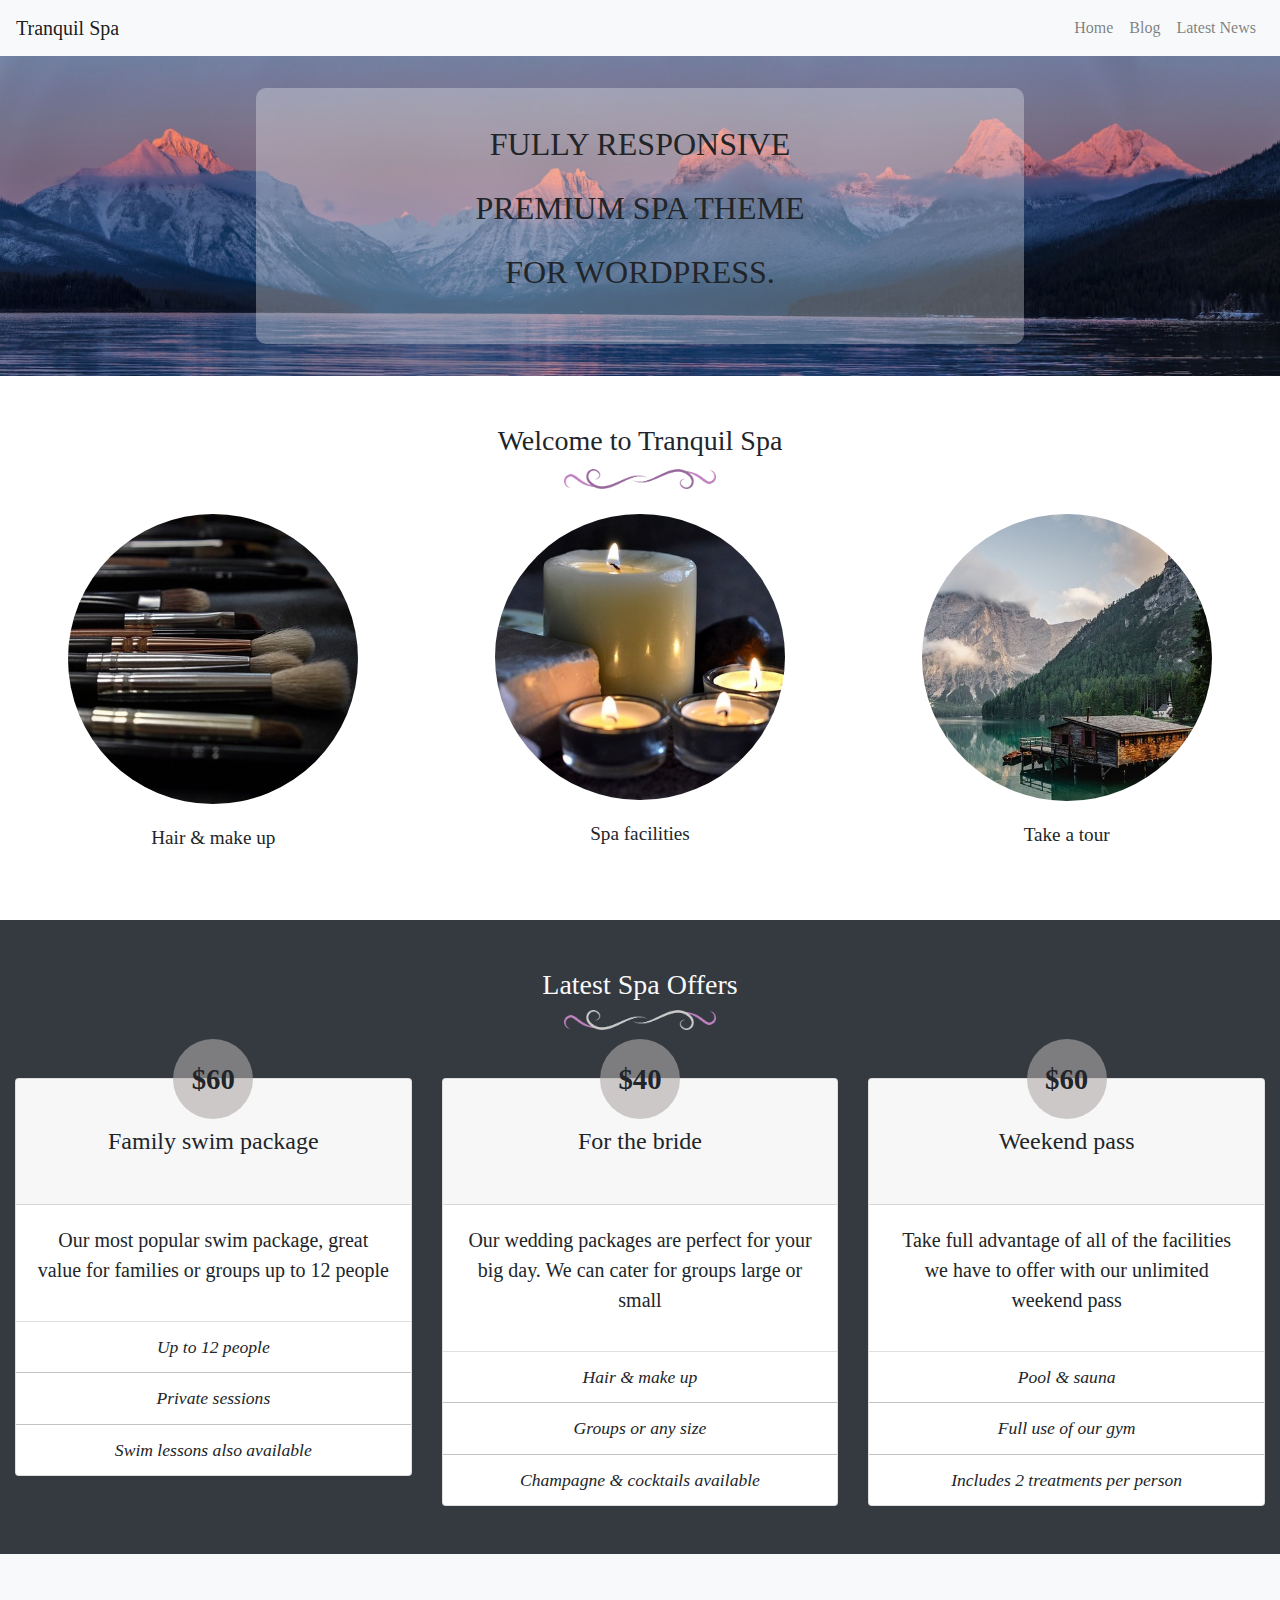
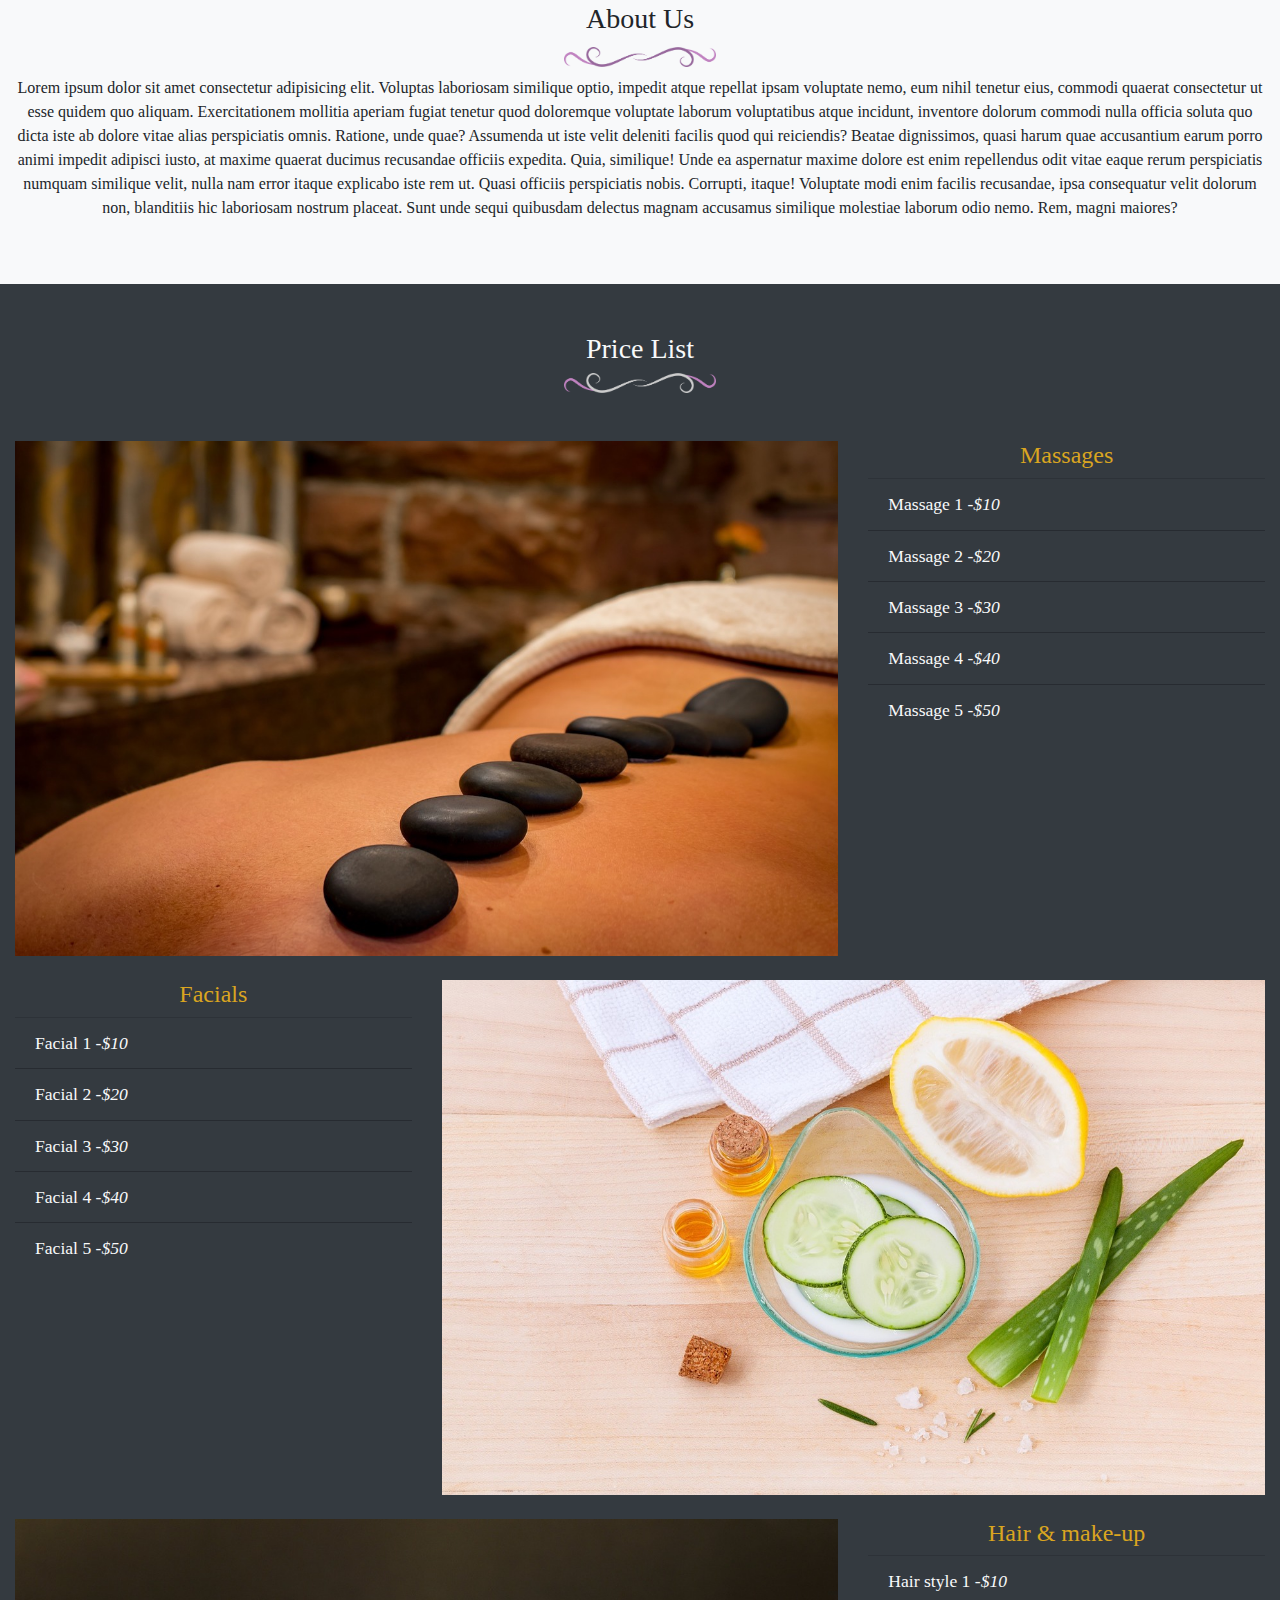
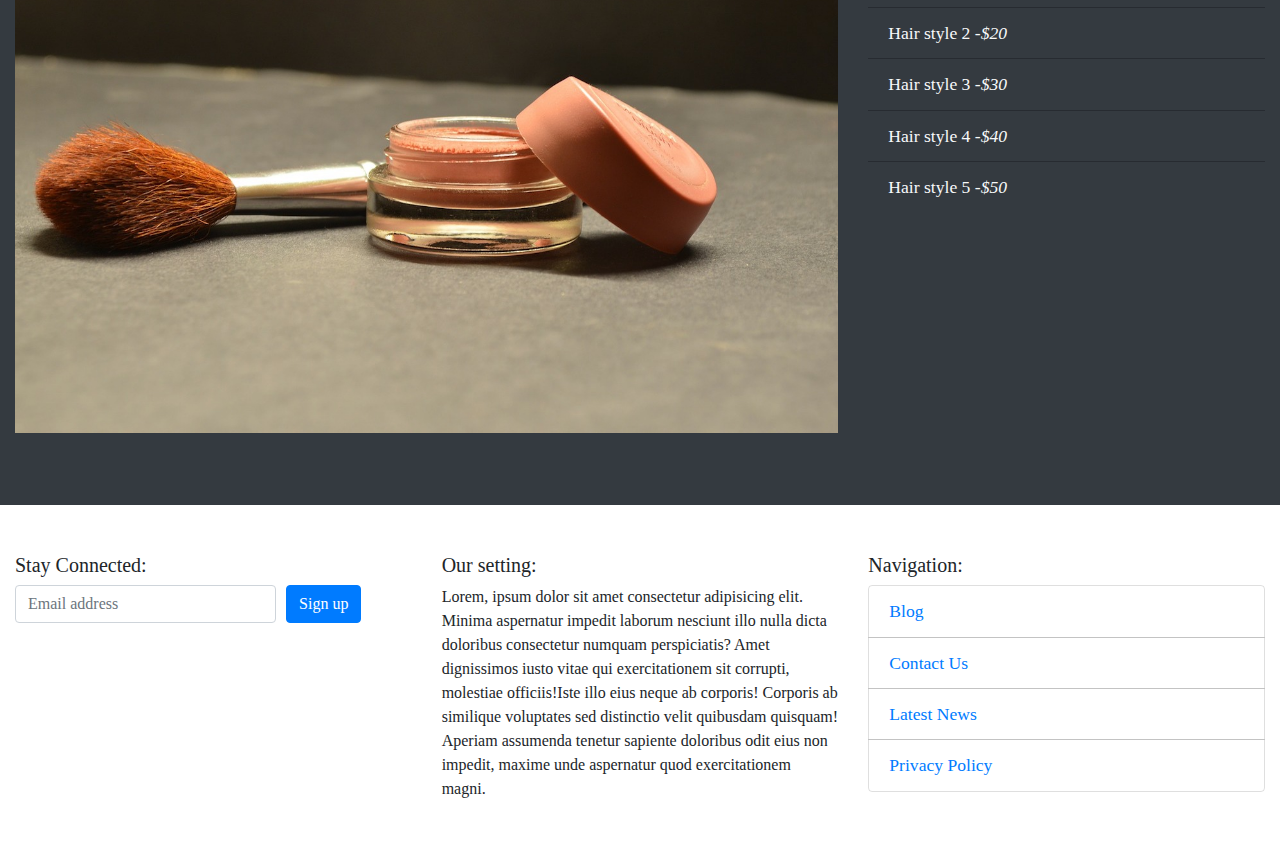
==== index.html @ 1fed59c1 "footer section and styling" ====
<!doctype html>
<html lang="en">
  <head>
    <!-- Required meta tags -->
    <meta charset="utf-8">
    <meta name="viewport" content="width=device-width, initial-scale=1, shrink-to-fit=no">
    <!-- Bootstrap CSS -->
    <link rel="stylesheet" href="https://maxcdn.bootstrapcdn.com/bootstrap/4.0.0/css/bootstrap.min.css" integrity="sha384-Gn5384xqQ1aoWXA+058RXPxPg6fy4IWvTNh0E263XmFcJlSAwiGgFAW/dAiS6JXm" crossorigin="anonymous">
    <!-- Fontawesome -->
    <link rel="stylesheet" href="https://use.fontawesome.com/releases/v5.2.0/css/all.css" integrity="sha384-hWVjflwFxL6sNzntih27bfxkr27PmbbK/iSvJ+a4+0owXq79v+lsFkW54bOGbiDQ" crossorigin="anonymous">
    <!-- Custom CSS -->
    <link href="css/custom.css" rel="stylesheet">
    <title>Tranquil Spa V2</title>
  </head>
  <body>
    <!-- ========== HEADER ========== -->
    <header>
      <nav class="navbar navbar-expand-lg navbar-light bg-light">
        <a class="navbar-brand" href="#">Tranquil Spa</a>
        <button class="navbar-toggler" type="button" data-toggle="collapse" data-target="#navbarNav" aria-controls="navbarNav" aria-expanded="false" aria-label="Toggle navigation">
          <span class="navbar-toggler-icon"></span>
        </button>
        <div class="collapse navbar-collapse justify-content-end" id="navbarNav">
          <ul class="navbar-nav">
            <li class="nav-item">
              <a class="nav-link" href="#">Home</a>
            </li>
            <li class="nav-item">
              <a class="nav-link" href="#">Blog</a>
            </li>
            <li class="nav-item">
              <a class="nav-link" href="#">Latest News</a>
            </li>
          </ul>
        </div>
      </nav>

      <!-- ========== FEATURE SECTION ========== -->
      <section class="container-fluid">
          <div class="row position-relative d-flex justify-content-center align-items-center text-center">
              <img src="images/lake.jpg" alt="lake background" class="header_img">
              <div class="position-absolute feature-bg">
                  <p class="feature-text">FULLY RESPONSIVE<br> PREMIUM SPA THEME<br> FOR WORDPRESS.</p>
              </div>
          </div>
      </section>
    </header>

     <!-- ========== WELCOME ========== -->
      <div class="container-fluid text-center py-5">
          <div class="row">
              <div class="col-md-6 offset-md-3">
                  <h3>Welcome to Tranquil Spa</h3>
                  <img src="images/divider-purple.png" alt="divider" class="w-25">
              </div><!-- /.col -->
          </div><!-- /.row -->

          <div class="row mt-4 d-flex justify-content-around">  
              <div class="col-sm-3">
                <img class="card-img-top rounded-circle" src="images/makeup.jpg" alt="Card image cap">
                <div class="card-body">
                  <p class="card-text">Hair &amp; make up</p>
                </div>
              </div>

              <div class="col-sm-3">
                <img class="card-img-top rounded-circle" src="images/candles.jpg" alt="Card image cap">
                <div class="card-body">
                  <p class="card-text">Spa facilities</p>
                </div>
              </div>

              <div class="col-sm-3">
                <img class="card-img-top rounded-circle" src="images/retreat.jpg" alt="Card image cap">
                <div class="card-body">
                  <p class="card-text">Take a tour</p>
                </div>
              </div> 
          </div><!-- /.row -->
      </div><!-- /.container -->

     <!-- ========== LATEST OFFERS ========== -->
      <div class="container-fluid text-center bg-dark py-5">
          <div class="row">
              <div class="col-md-6 offset-md-3">
                  <h3 class="text-light">Latest Spa Offers</h3>
                  <img src="images/divider-silver.png" alt="divider" class="pb-4 w-25">
              </div><!-- /.col -->
          </div><!-- /.row -->

          <div class="row mt-4">      
            <div class="col-sm-4">
                <div class="card">
                    <h4 class="card-header py-5">
                      Family swim package <span class="font-weight-bold">$60</span>
                    </h4>
                    <div class="card-body">
                      <blockquote class="blockquote mb-0">
                        <p>Our most popular swim package, great value for families or groups up to 12 people</p>
                      </blockquote>
                    </div>
                    <ul class="list-group list-group-flush">
                      <li class="list-group-item font-italic">Up to 12 people</li>
                      <li class="list-group-item font-italic">Private sessions</li>
                      <li class="list-group-item font-italic">Swim lessons also available</li>
                    </ul>
                </div>
            </div>
            <div class="col-sm-4">
                <div class="card">
                    <h4 class="card-header py-5">
                      For the bride <span class="font-weight-bold">$40</span>
                    </h4>
                    <div class="card-body">
                      <blockquote class="blockquote mb-0">
                        <p>Our wedding packages are perfect for your big day. We can cater for groups large or small</p>
                      </blockquote>
                    </div>
                    <ul class="list-group list-group-flush">
                      <li class="list-group-item font-italic">Hair &amp; make up</li>
                      <li class="list-group-item font-italic">Groups or any size</li>
                      <li class="list-group-item font-italic">Champagne &amp; cocktails available </li>
                    </ul>
                </div>
            </div>
            <div class="col-sm-4">
                <div class="card">
                    <h4 class="card-header py-5">
                      Weekend pass <span class="font-weight-bold">$60</span>
                    </h4>
                    <div class="card-body">
                      <blockquote class="blockquote mb-0">
                        <p>Take full advantage of all of the facilities we have to offer with our unlimited weekend pass</p>
                      </blockquote>
                    </div>
                    <ul class="list-group list-group-flush">
                      <li class="list-group-item font-italic">Pool  &amp; sauna</li>
                      <li class="list-group-item font-italic">Full use of our gym</li>
                      <li class="list-group-item font-italic">Includes 2 treatments per person</li>
                    </ul>
                </div>
            </div>
                  
          </div><!-- /.row -->
      </div><!-- /.container -->

      <!-- ========== ABOUT US SECTION ========== -->
      <div class="container-fluid py-5 text-center bg-light">
          <div class="row">
              <div class="col-md-6 offset-md-3">
                  <h3>About Us</h3>
                  <img src="images/divider-purple.png" alt="divider" class="w-25">
              </div><!-- /.col -->
          </div><!-- /.row -->
          <div class="row mt-2">
            <div class="col">
              <p class="text-center">Lorem ipsum dolor sit amet consectetur adipisicing elit. Voluptas laboriosam similique optio, impedit atque repellat ipsam voluptate nemo, eum nihil tenetur eius, commodi quaerat consectetur ut esse quidem quo aliquam.
              Exercitationem mollitia aperiam fugiat tenetur quod doloremque voluptate laborum voluptatibus atque incidunt, inventore dolorum commodi nulla officia soluta quo dicta iste ab dolore vitae alias perspiciatis omnis. Ratione, unde quae?
              Assumenda ut iste velit deleniti facilis quod qui reiciendis? Beatae dignissimos, quasi harum quae accusantium earum porro animi impedit adipisci iusto, at maxime quaerat ducimus recusandae officiis expedita. Quia, similique!
              Unde ea aspernatur maxime dolore est enim repellendus odit vitae eaque rerum perspiciatis numquam similique velit, nulla nam error itaque explicabo iste rem ut. Quasi officiis perspiciatis nobis. Corrupti, itaque!
              Voluptate modi enim facilis recusandae, ipsa consequatur velit dolorum non, blanditiis hic laboriosam nostrum placeat. Sunt unde sequi quibusdam delectus magnam accusamus similique molestiae laborum odio nemo. Rem, magni maiores?</p>
            </div>
          </div>
      </div>

      <!-- ========== PRICE LIST SECTION ========== -->
      <div class="container-fluid py-5 bg-dark">
          <div class="row">
              <div class="col-md-6 offset-md-3 text-center">
                  <h3 class="text-light">Price List</h3>
                  <img src="images/divider-silver.png" alt="divider" class="pb-4 w-25">
              </div><!-- /.col -->
          </div><!-- /.row -->
          <div class="row my-4">
            <div class="col-sm-8">
              <img src="images/massage.jpg" alt="">
            </div>
            <div class="col-sm-4">
              <h4 class="title text-center">Massages</h4> 
              <ul class="list-group list-group-flush text-light">
                  <li class="list-group-item">Massage 1 <em>-$10</em></li>
                  <li class="list-group-item">Massage 2 <em>-$20</em></li>
                  <li class="list-group-item">Massage 3 <em>-$30</em></li>
                  <li class="list-group-item">Massage 4 <em>-$40</em></li>
                  <li class="list-group-item">Massage 5 <em>-$50</em></li>
                </ul>
            </div>
          </div>
          <div class="row my-4">
            <div class="col-sm-4">
                <h4 class="title text-center">Facials</h4> 
                <ul class="list-group list-group-flush text-light">
                  <li class="list-group-item">Facial 1 <em>-$10</em></li>
                  <li class="list-group-item">Facial 2 <em>-$20</em></li>
                  <li class="list-group-item">Facial 3 <em>-$30</em></li>
                  <li class="list-group-item">Facial 4 <em>-$40</em></li>
                  <li class="list-group-item">Facial 5 <em>-$50</em></li>
                </ul>
            </div>
            <div class="col-sm-8">
              <img src="images/facial.jpg" alt="">
            </div>
          </div>
          <div class="row my-4">
            <div class="col-sm-8">
              <img src="images/cosmetics.jpg" alt="">
            </div>
            <div class="col-sm-4">
                <h4 class="title text-center">Hair &amp; make-up</h4>
                <ul class="list-group list-group-flush text-light">
                  <li class="list-group-item">Hair style 1 <em>-$10</em></li>
                  <li class="list-group-item">Hair style 2 <em>-$20</em></li>
                  <li class="list-group-item">Hair style 3 <em>-$30</em></li>
                  <li class="list-group-item">Hair style 4 <em>-$40</em></li>
                  <li class="list-group-item">Hair style 5 <em>-$50</em></li>
                </ul>
            </div>
          </div>
      </div>

      <!-- ========== FOOTER SECTION ========== -->
      <div class="container-fluid py-5">
        <div class="row"> 
          <div class="col-sm-4">
            <h5>Stay Connected:</h5>
            <form>
              <div class="form-row form-group">
                <div class="col-md-8">
                  <input type="email" class="form-control" placeholder="Email address">
                </div>
                <div class="col-md-4">
                    <button type="submit" class="btn btn-primary">Sign up <i class="fas fa-angle-double-right"></i></button>
                </div>
              </div>
            </form>
            <i class="fab fa-facebook-square fa-2x"></i>
            <i class="fab fa-twitter-square fa-2x"></i>
            <i class="fab fa-instagram fa-2x"></i>
            <i class="fab fa-pinterest-square fa-2x"></i>
          </div>
          <div class="col-sm-4">
              <h5>Our setting:</h5>
              <p>Lorem, ipsum dolor sit amet consectetur adipisicing elit. Minima aspernatur impedit laborum nesciunt illo nulla dicta doloribus consectetur numquam perspiciatis? Amet dignissimos iusto vitae qui exercitationem sit corrupti, molestiae officiis!Iste illo eius neque ab corporis! Corporis ab similique voluptates sed distinctio velit quibusdam quisquam! Aperiam assumenda tenetur sapiente doloribus odit eius non impedit, maxime unde aspernatur quod exercitationem magni.</p>
          </div>
          <div class="col-sm-4">
            <h5>Navigation:</h5>
            <ul class="list-group">
              <li class="list-group-item"><a href="">Blog</a></li>
              <li class="list-group-item"><a href="">Contact Us</a></li>
              <li class="list-group-item"><a href="">Latest News</a></li>
              <li class="list-group-item"><a href="">Privacy Policy</a></li>
            </ul>
          </div>
        </div>
      </div>



    <!-- Optional JavaScript -->
    <!-- jQuery first, then Popper.js, then Bootstrap JS -->
    <script src="https://code.jquery.com/jquery-3.2.1.slim.min.js" integrity="sha384-KJ3o2DKtIkvYIK3UENzmM7KCkRr/rE9/Qpg6aAZGJwFDMVNA/GpGFF93hXpG5KkN" crossorigin="anonymous"></script>
    <script src="https://cdnjs.cloudflare.com/ajax/libs/popper.js/1.12.9/umd/popper.min.js" integrity="sha384-ApNbgh9B+Y1QKtv3Rn7W3mgPxhU9K/ScQsAP7hUibX39j7fakFPskvXusvfa0b4Q" crossorigin="anonymous"></script>
    <script src="https://maxcdn.bootstrapcdn.com/bootstrap/4.0.0/js/bootstrap.min.js" integrity="sha384-JZR6Spejh4U02d8jOt6vLEHfe/JQGiRRSQQxSfFWpi1MquVdAyjUar5+76PVCmYl" crossorigin="anonymous"></script>
  </body>
</html>
---- css/custom.css ----
body {
  font-family: 'Merriweather', serif;
}

img {
  max-width: 100%;
}

.feature-bg {
  /* if we use opacity property, it will fade all the elements inside, i.e. text */
  background: rgba(255, 255, 255, 0.3);
  width: 100vw;
  border-radius: 10px;
}

.feature-text {
  font-size: 2rem;
  line-height: 4rem;
  padding: 1.5rem;
}

.header_img {
  min-height: 25vh;
}

.card {
  margin-bottom: 20px; 
}

/* Welcome section */
.card-text {
  font-size: 1.2rem;
}

.title {
  color: goldenrod;
}

/* Price list section */
.list-group-item {
  background: none;
  font-size: 1.1em;  
}

/* this media query is for small screen so we dont have to reset any changes in a larger media query */
@media screen and (max-width: 768px) {
  .title {
    margin-top: 1em;
  }
  /* footer submit form button */
  button {
    margin-top: 1em; 
  }
}

@media screen and (min-width: 768px) {
  .feature-bg {
    width: 60vw;
  }

  span {
    position: absolute; 
    background:rgba(175, 169, 169, 0.6);
    height: 80px;
    width: 80px;
    line-height: 80px;
    border-radius: 100%;
    left: -40px;
    margin-left: 50%;
    top: -40px;
    font-size: 1.8rem;
  }

  .card {
    margin-bottom: 0; 
  }
}
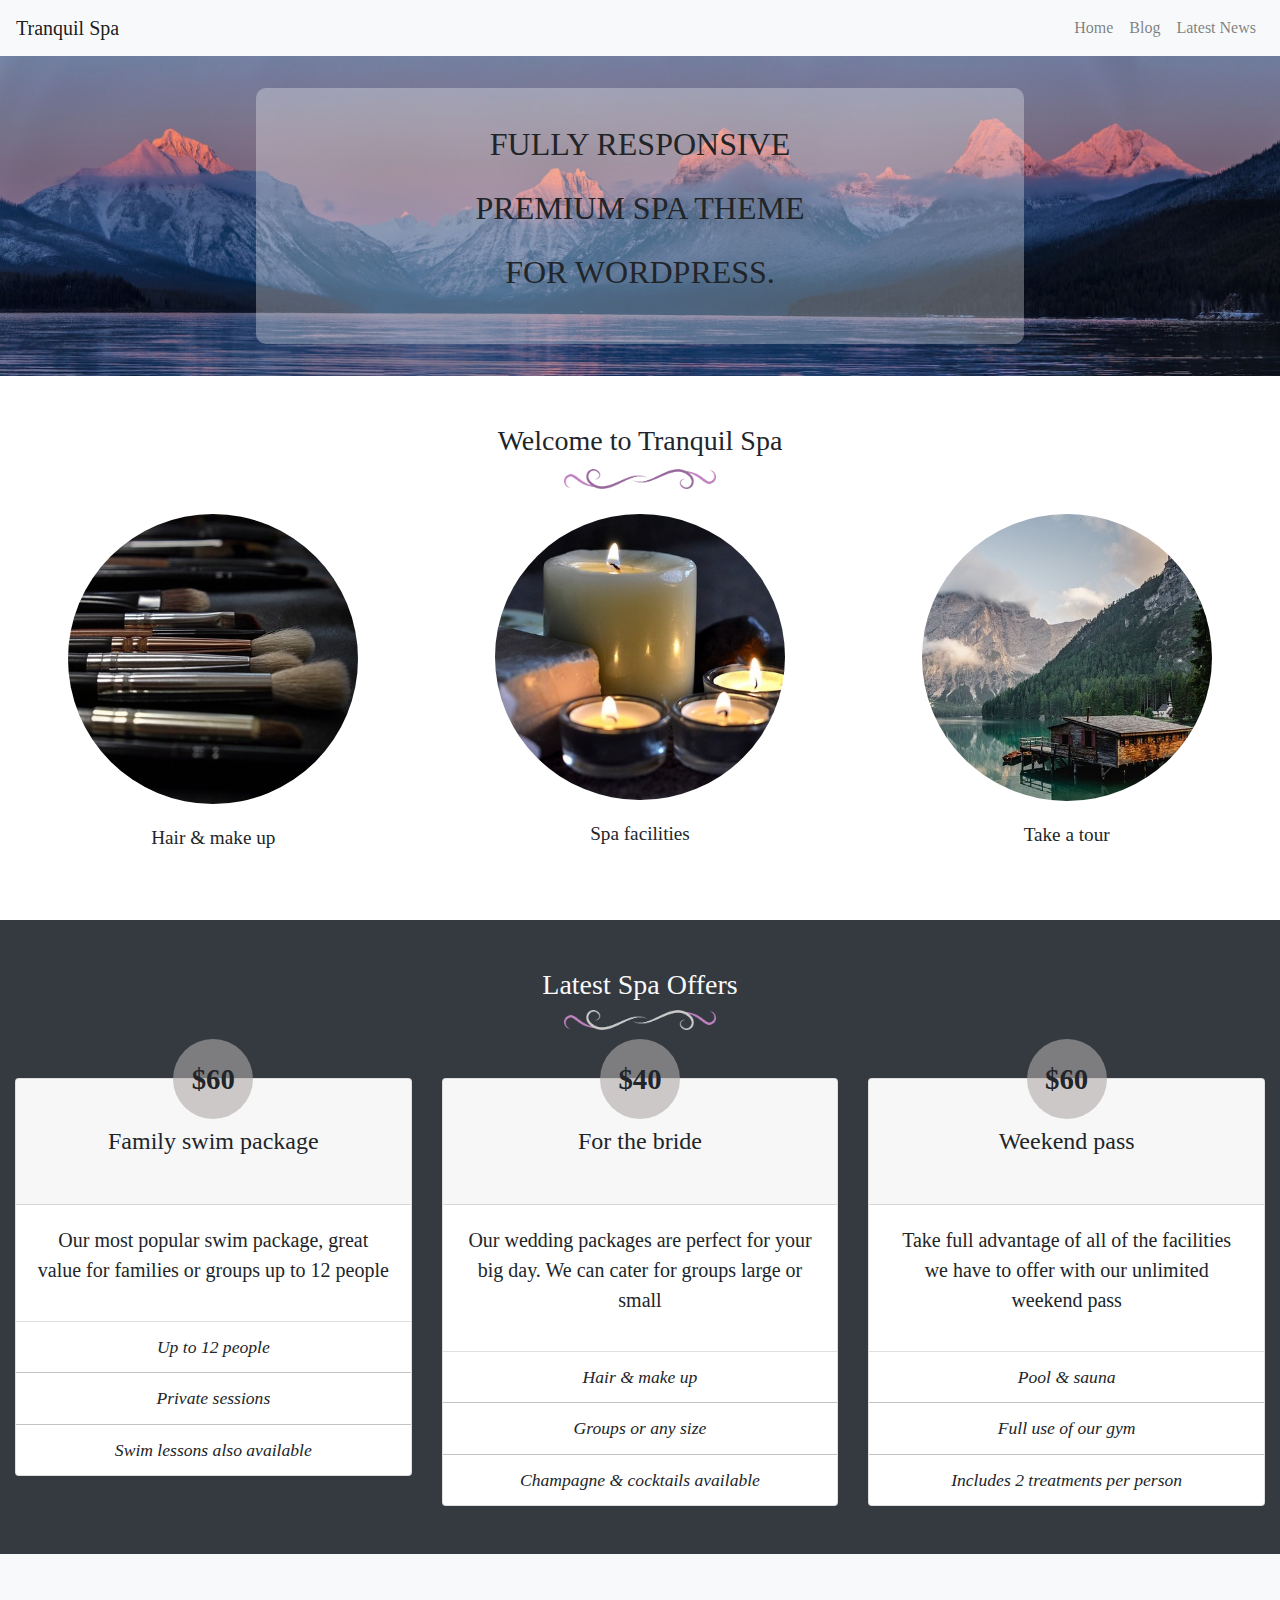
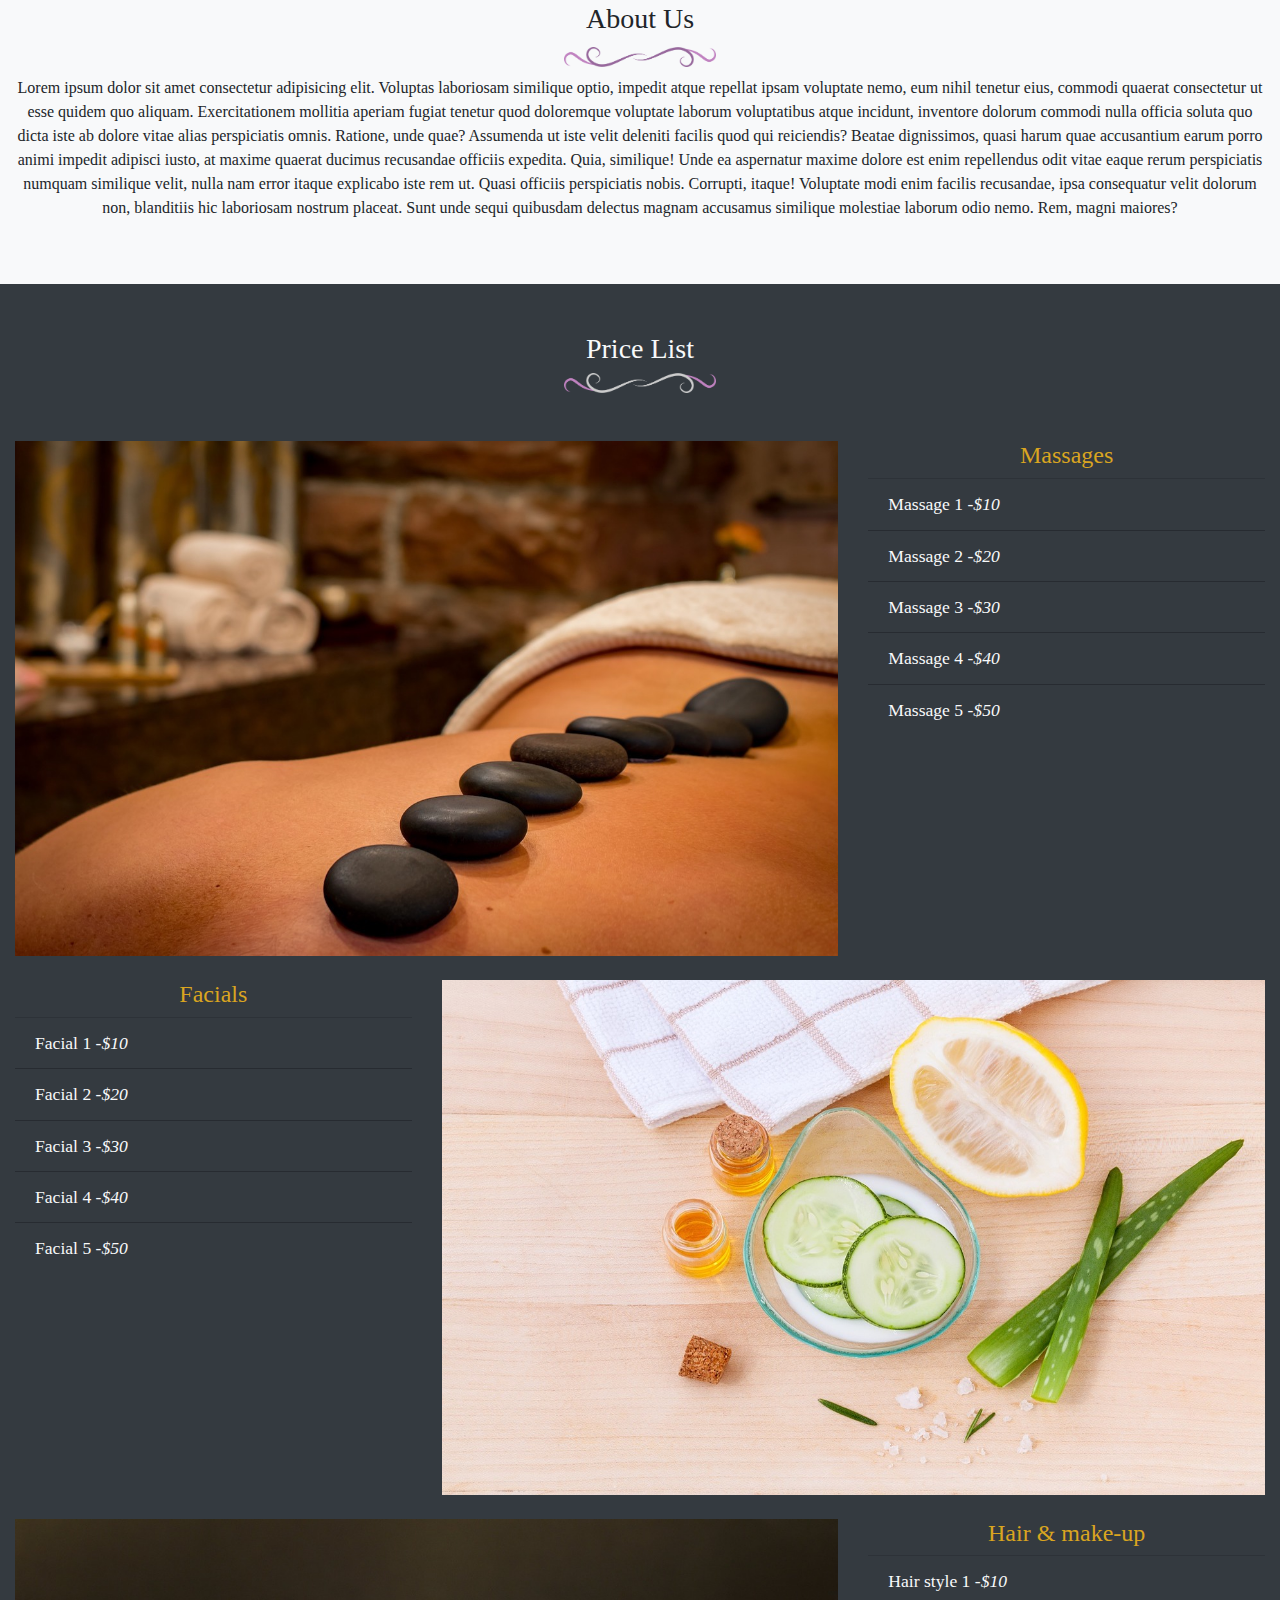
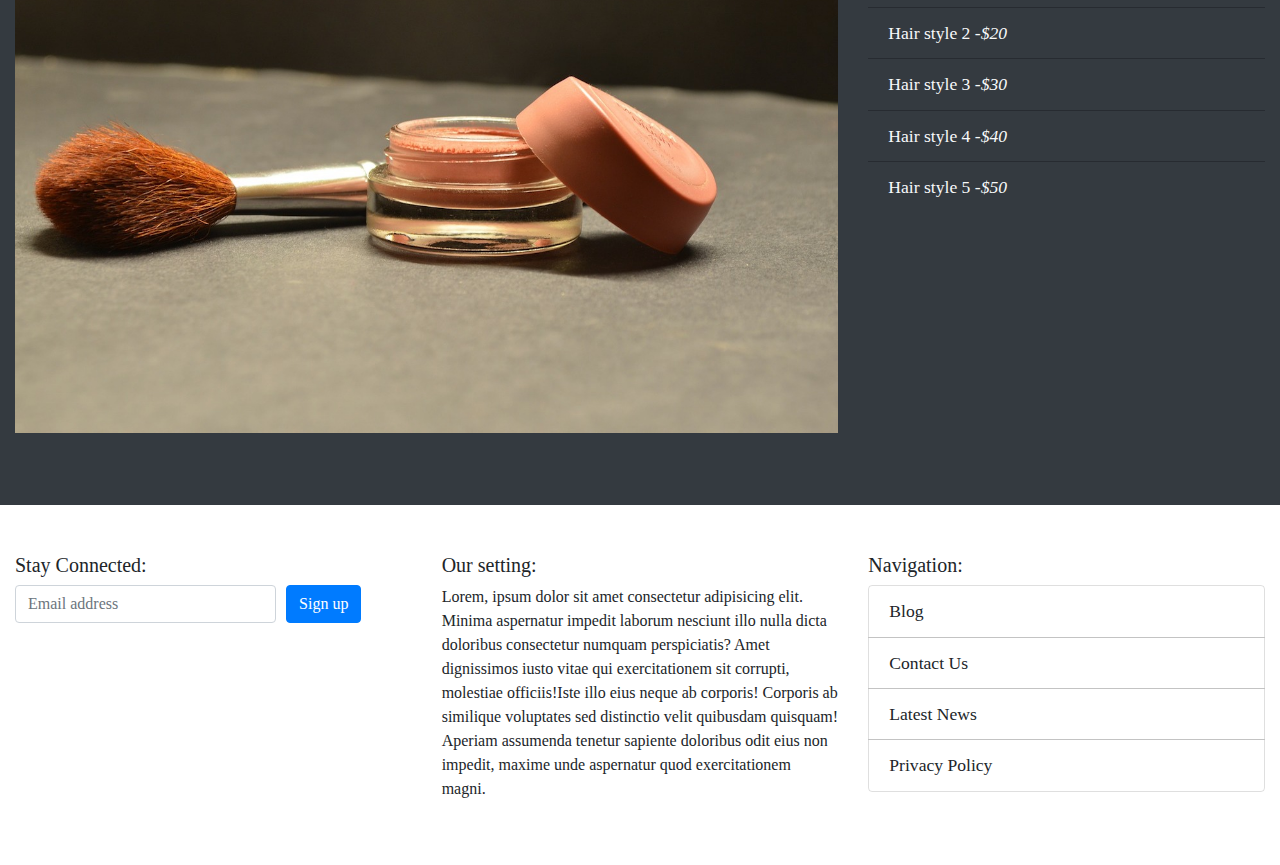
==== commit 6ea25a71: "added contact form" ====
--- a/index.html
+++ b/index.html
@@ -23,10 +23,10 @@
         <div class="collapse navbar-collapse justify-content-end" id="navbarNav">
           <ul class="navbar-nav">
             <li class="nav-item">
-              <a class="nav-link" href="#">Home</a>
+              <a class="nav-link" href="index.html">Home</a>
             </li>
             <li class="nav-item">
-              <a class="nav-link" href="#">Blog</a>
+              <a class="nav-link" href="blog.html">Blog</a>
             </li>
             <li class="nav-item">
               <a class="nav-link" href="#">Latest News</a>
@@ -219,7 +219,7 @@
       </div>
 
       <!-- ========== FOOTER SECTION ========== -->
-      <div class="container-fluid py-5">
+      <footer class="container-fluid py-5">
         <div class="row"> 
           <div class="col-sm-4">
             <h5>Stay Connected:</h5>
@@ -245,14 +245,14 @@
           <div class="col-sm-4">
             <h5>Navigation:</h5>
             <ul class="list-group">
-              <li class="list-group-item"><a href="">Blog</a></li>
-              <li class="list-group-item"><a href="">Contact Us</a></li>
+              <li class="list-group-item"><a href="blog.html">Blog</a></li>
+              <li class="list-group-item"><a href="contact.html">Contact Us</a></li>
               <li class="list-group-item"><a href="">Latest News</a></li>
               <li class="list-group-item"><a href="">Privacy Policy</a></li>
             </ul>
           </div>
         </div>
-      </div>
+      </footer>
 
 
 
--- a/css/custom.css
+++ b/css/custom.css
@@ -42,6 +42,10 @@
   font-size: 1.1em;  
 }
 
+a {
+  color: #212529;
+}
+
 /* this media query is for small screen so we dont have to reset any changes in a larger media query */
 @media screen and (max-width: 768px) {
   .title {
@@ -50,6 +54,12 @@
   /* footer submit form button */
   button {
     margin-top: 1em; 
+  }
+
+  footer .col-sm-4 {
+    border-bottom: 1px solid #ddd;
+    /* margin: 10px 0; */
+    padding: 20px 10px;
   }
 }
 
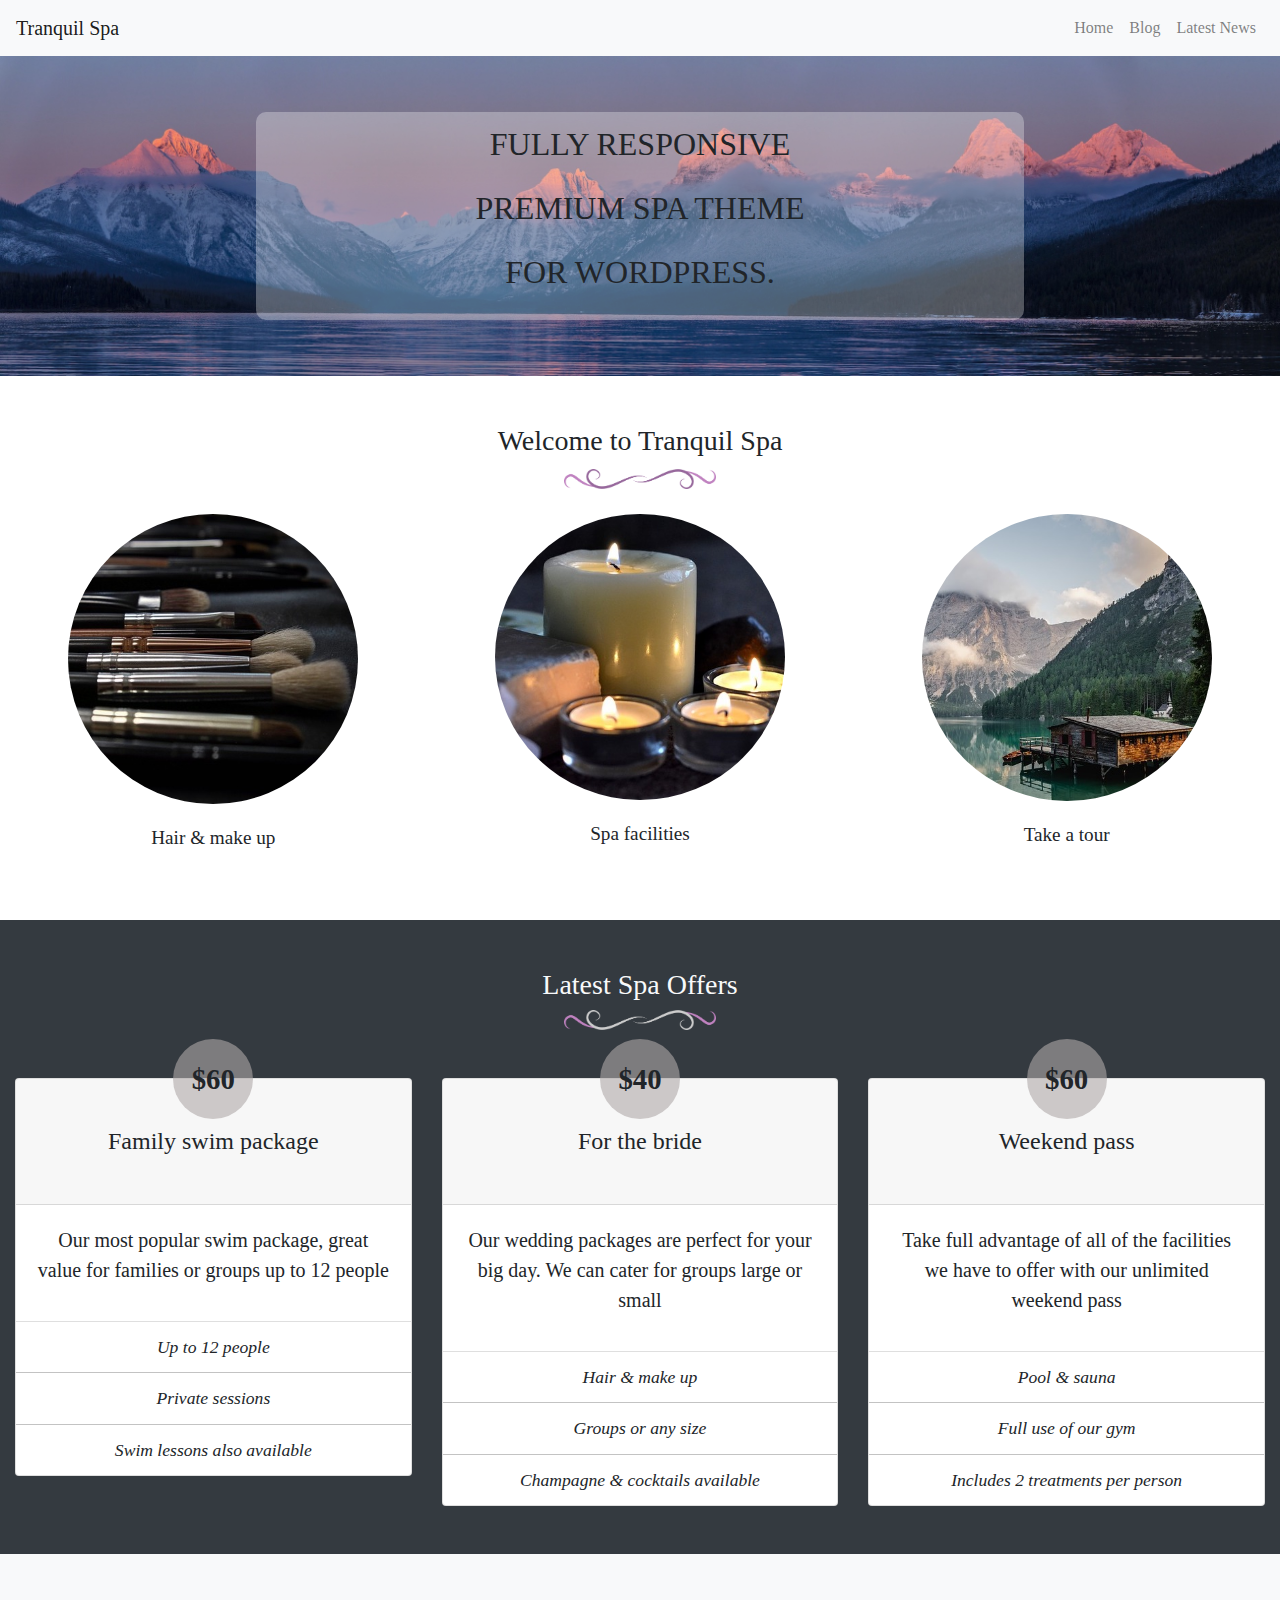
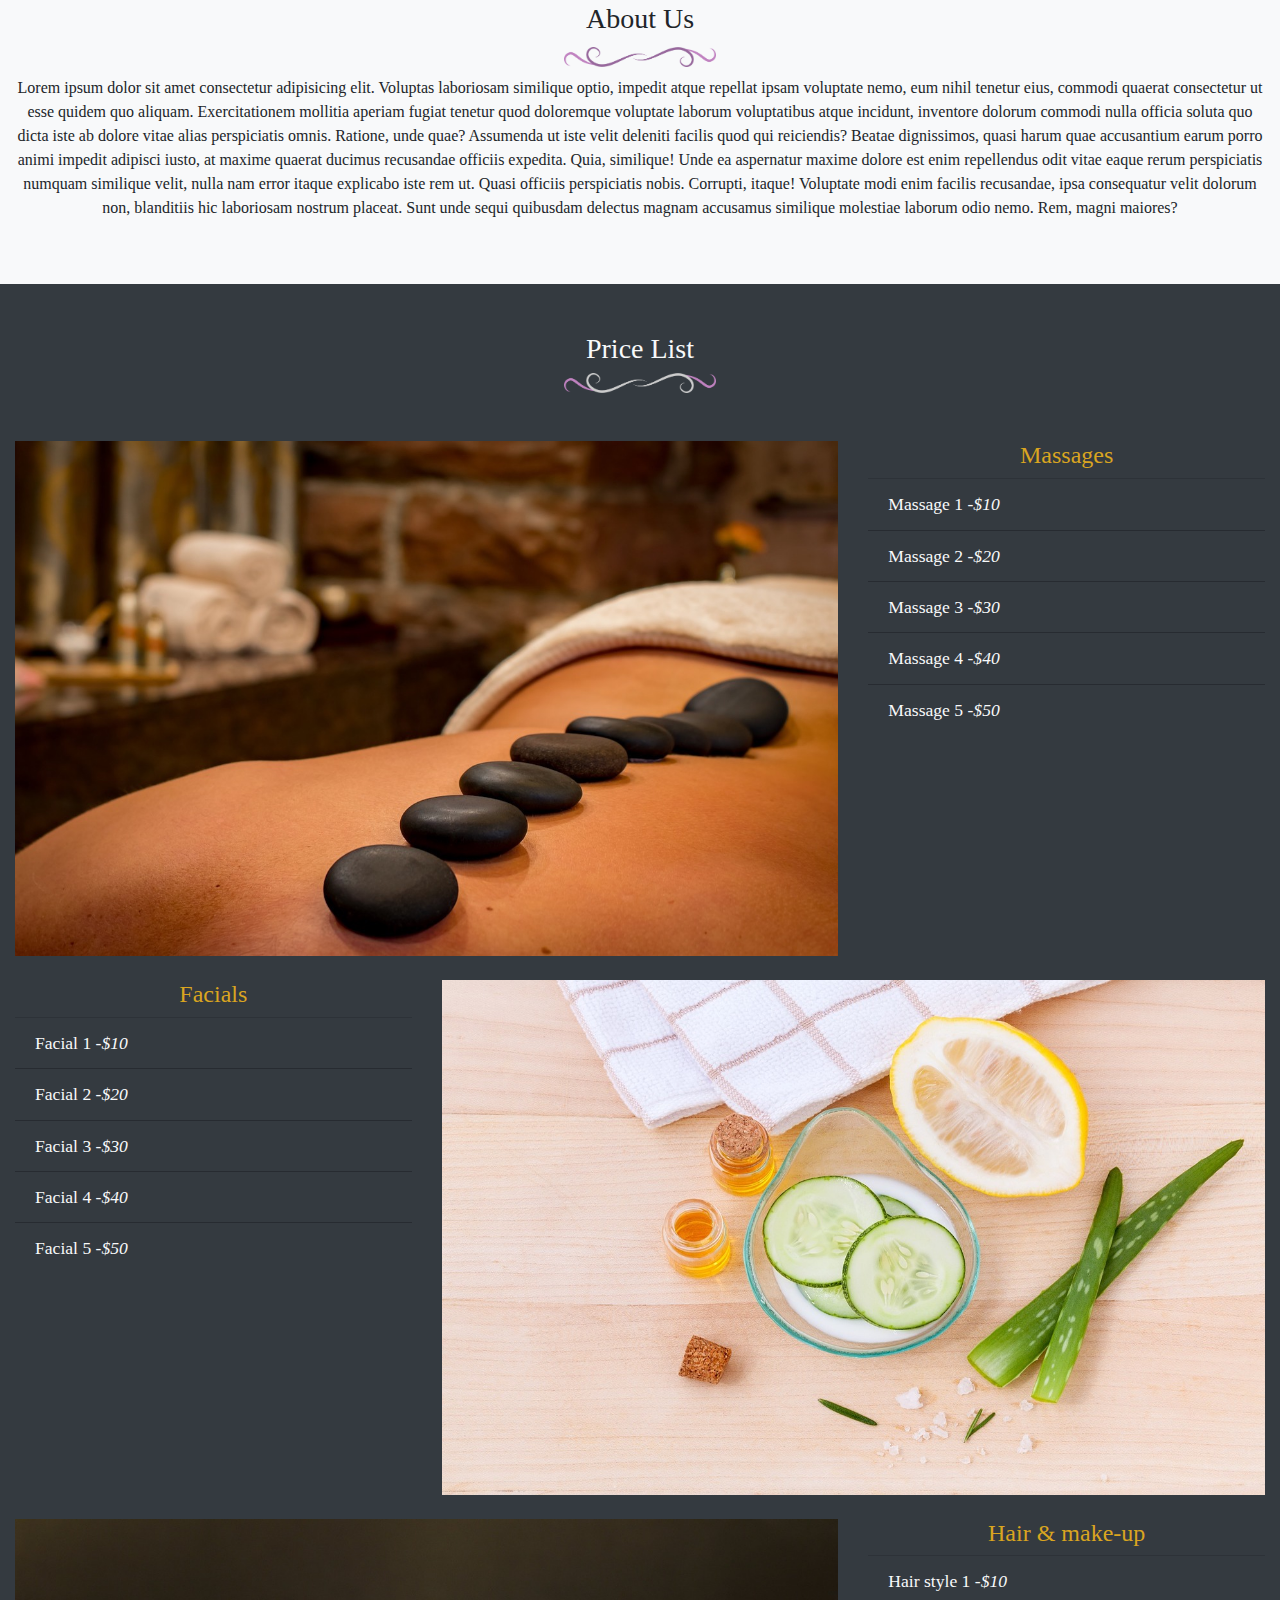
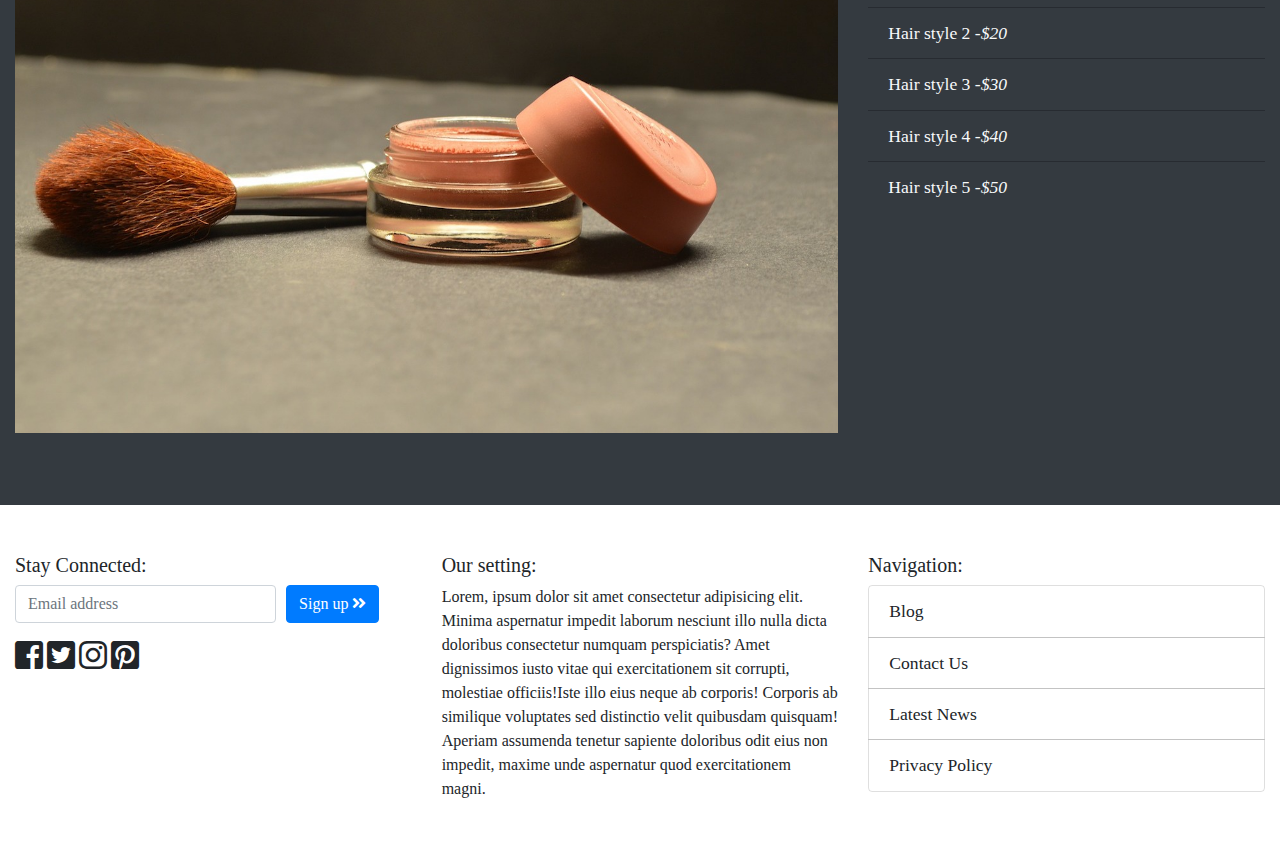
==== commit aa2bc9d1: "Updated to include all css, js and fontawesome locally" ====
--- a/index.html
+++ b/index.html
@@ -5,9 +5,9 @@
     <meta charset="utf-8">
     <meta name="viewport" content="width=device-width, initial-scale=1, shrink-to-fit=no">
     <!-- Bootstrap CSS -->
-    <link rel="stylesheet" href="https://maxcdn.bootstrapcdn.com/bootstrap/4.0.0/css/bootstrap.min.css" integrity="sha384-Gn5384xqQ1aoWXA+058RXPxPg6fy4IWvTNh0E263XmFcJlSAwiGgFAW/dAiS6JXm" crossorigin="anonymous">
+    <link rel="stylesheet" href="css/bootstrap.min.css">
     <!-- Fontawesome -->
-    <link rel="stylesheet" href="https://use.fontawesome.com/releases/v5.2.0/css/all.css" integrity="sha384-hWVjflwFxL6sNzntih27bfxkr27PmbbK/iSvJ+a4+0owXq79v+lsFkW54bOGbiDQ" crossorigin="anonymous">
+    <link rel="stylesheet" href="css/fontawesome/css/all.min.css">
     <!-- Custom CSS -->
     <link href="css/custom.css" rel="stylesheet">
     <title>Tranquil Spa V2</title>
@@ -259,7 +259,10 @@
     <!-- Optional JavaScript -->
     <!-- jQuery first, then Popper.js, then Bootstrap JS -->
     <script src="https://code.jquery.com/jquery-3.2.1.slim.min.js" integrity="sha384-KJ3o2DKtIkvYIK3UENzmM7KCkRr/rE9/Qpg6aAZGJwFDMVNA/GpGFF93hXpG5KkN" crossorigin="anonymous"></script>
-    <script src="https://cdnjs.cloudflare.com/ajax/libs/popper.js/1.12.9/umd/popper.min.js" integrity="sha384-ApNbgh9B+Y1QKtv3Rn7W3mgPxhU9K/ScQsAP7hUibX39j7fakFPskvXusvfa0b4Q" crossorigin="anonymous"></script>
-    <script src="https://maxcdn.bootstrapcdn.com/bootstrap/4.0.0/js/bootstrap.min.js" integrity="sha384-JZR6Spejh4U02d8jOt6vLEHfe/JQGiRRSQQxSfFWpi1MquVdAyjUar5+76PVCmYl" crossorigin="anonymous"></script>
+    <!-- Remove popper.js
+        Mention can leave in if you are creating a Bootstrap website which uses some
+        Bootstrap Javascript components such as tooltips and dropdown links  -->
+    <!-- <script src="https://cdnjs.cloudflare.com/ajax/libs/popper.js/1.12.9/umd/popper.min.js" integrity="sha384-ApNbgh9B+Y1QKtv3Rn7W3mgPxhU9K/ScQsAP7hUibX39j7fakFPskvXusvfa0b4Q" crossorigin="anonymous"></script> -->
+    <script src="js/bootstrap.min.js"></script>
   </body>
 </html>--- a/css/fontawesome/css/all.min.css
+++ b/css/fontawesome/css/all.min.css
@@ -0,0 +1,5 @@
+/*!
+ * Font Awesome Free 5.3.1 by @fontawesome - https://fontawesome.com
+ * License - https://fontawesome.com/license/free (Icons: CC BY 4.0, Fonts: SIL OFL 1.1, Code: MIT License)
+ */
+.fa,.fab,.fal,.far,.fas{-moz-osx-font-smoothing:grayscale;-webkit-font-smoothing:antialiased;display:inline-block;font-style:normal;font-variant:normal;text-rendering:auto;line-height:1}.fa-lg{font-size:1.33333em;line-height:.75em;vertical-align:-.0667em}.fa-xs{font-size:.75em}.fa-sm{font-size:.875em}.fa-1x{font-size:1em}.fa-2x{font-size:2em}.fa-3x{font-size:3em}.fa-4x{font-size:4em}.fa-5x{font-size:5em}.fa-6x{font-size:6em}.fa-7x{font-size:7em}.fa-8x{font-size:8em}.fa-9x{font-size:9em}.fa-10x{font-size:10em}.fa-fw{text-align:center;width:1.25em}.fa-ul{list-style-type:none;margin-left:2.5em;padding-left:0}.fa-ul>li{position:relative}.fa-li{left:-2em;position:absolute;text-align:center;width:2em;line-height:inherit}.fa-border{border:.08em solid #eee;border-radius:.1em;padding:.2em .25em .15em}.fa-pull-left{float:left}.fa-pull-right{float:right}.fa.fa-pull-left,.fab.fa-pull-left,.fal.fa-pull-left,.far.fa-pull-left,.fas.fa-pull-left{margin-right:.3em}.fa.fa-pull-right,.fab.fa-pull-right,.fal.fa-pull-right,.far.fa-pull-right,.fas.fa-pull-right{margin-left:.3em}.fa-spin{animation:fa-spin 2s infinite linear}.fa-pulse{animation:fa-spin 1s infinite steps(8)}@keyframes fa-spin{0%{transform:rotate(0deg)}to{transform:rotate(1turn)}}.fa-rotate-90{-ms-filter:"progid:DXImageTransform.Microsoft.BasicImage(rotation=1)";transform:rotate(90deg)}.fa-rotate-180{-ms-filter:"progid:DXImageTransform.Microsoft.BasicImage(rotation=2)";transform:rotate(180deg)}.fa-rotate-270{-ms-filter:"progid:DXImageTransform.Microsoft.BasicImage(rotation=3)";transform:rotate(270deg)}.fa-flip-horizontal{-ms-filter:"progid:DXImageTransform.Microsoft.BasicImage(rotation=0, mirror=1)";transform:scaleX(-1)}.fa-flip-vertical{transform:scaleY(-1)}.fa-flip-horizontal.fa-flip-vertical,.fa-flip-vertical{-ms-filter:"progid:DXImageTransform.Microsoft.BasicImage(rotation=2, mirror=1)"}.fa-flip-horizontal.fa-flip-vertical{transform:scale(-1)}:root .fa-flip-horizontal,:root .fa-flip-vertical,:root .fa-rotate-90,:root .fa-rotate-180,:root .fa-rotate-270{-webkit-filter:none;filter:none}.fa-stack{display:inline-block;height:2em;line-height:2em;position:relative;vertical-align:middle;width:2em}.fa-stack-1x,.fa-stack-2x{left:0;position:absolute;text-align:center;width:100%}.fa-stack-1x{line-height:inherit}.fa-stack-2x{font-size:2em}.fa-inverse{color:#fff}.fa-500px:before{content:"\f26e"}.fa-accessible-icon:before{content:"\f368"}.fa-accusoft:before{content:"\f369"}.fa-ad:before{content:"\f641"}.fa-address-book:before{content:"\f2b9"}.fa-address-card:before{content:"\f2bb"}.fa-adjust:before{content:"\f042"}.fa-adn:before{content:"\f170"}.fa-adversal:before{content:"\f36a"}.fa-affiliatetheme:before{content:"\f36b"}.fa-air-freshener:before{content:"\f5d0"}.fa-algolia:before{content:"\f36c"}.fa-align-center:before{content:"\f037"}.fa-align-justify:before{content:"\f039"}.fa-align-left:before{content:"\f036"}.fa-align-right:before{content:"\f038"}.fa-alipay:before{content:"\f642"}.fa-allergies:before{content:"\f461"}.fa-amazon:before{content:"\f270"}.fa-amazon-pay:before{content:"\f42c"}.fa-ambulance:before{content:"\f0f9"}.fa-american-sign-language-interpreting:before{content:"\f2a3"}.fa-amilia:before{content:"\f36d"}.fa-anchor:before{content:"\f13d"}.fa-android:before{content:"\f17b"}.fa-angellist:before{content:"\f209"}.fa-angle-double-down:before{content:"\f103"}.fa-angle-double-left:before{content:"\f100"}.fa-angle-double-right:before{content:"\f101"}.fa-angle-double-up:before{content:"\f102"}.fa-angle-down:before{content:"\f107"}.fa-angle-left:before{content:"\f104"}.fa-angle-right:before{content:"\f105"}.fa-angle-up:before{content:"\f106"}.fa-angry:before{content:"\f556"}.fa-angrycreative:before{content:"\f36e"}.fa-angular:before{content:"\f420"}.fa-ankh:before{content:"\f644"}.fa-app-store:before{content:"\f36f"}.fa-app-store-ios:before{content:"\f370"}.fa-apper:before{content:"\f371"}.fa-apple:before{content:"\f179"}.fa-apple-alt:before{content:"\f5d1"}.fa-apple-pay:before{content:"\f415"}.fa-archive:before{content:"\f187"}.fa-archway:before{content:"\f557"}.fa-arrow-alt-circle-down:before{content:"\f358"}.fa-arrow-alt-circle-left:before{content:"\f359"}.fa-arrow-alt-circle-right:before{content:"\f35a"}.fa-arrow-alt-circle-up:before{content:"\f35b"}.fa-arrow-circle-down:before{content:"\f0ab"}.fa-arrow-circle-left:before{content:"\f0a8"}.fa-arrow-circle-right:before{content:"\f0a9"}.fa-arrow-circle-up:before{content:"\f0aa"}.fa-arrow-down:before{content:"\f063"}.fa-arrow-left:before{content:"\f060"}.fa-arrow-right:before{content:"\f061"}.fa-arrow-up:before{content:"\f062"}.fa-arrows-alt:before{content:"\f0b2"}.fa-arrows-alt-h:before{content:"\f337"}.fa-arrows-alt-v:before{content:"\f338"}.fa-assistive-listening-systems:before{content:"\f2a2"}.fa-asterisk:before{content:"\f069"}.fa-asymmetrik:before{content:"\f372"}.fa-at:before{content:"\f1fa"}.fa-atlas:before{content:"\f558"}.fa-atom:before{content:"\f5d2"}.fa-audible:before{content:"\f373"}.fa-audio-description:before{content:"\f29e"}.fa-autoprefixer:before{content:"\f41c"}.fa-avianex:before{content:"\f374"}.fa-aviato:before{content:"\f421"}.fa-award:before{content:"\f559"}.fa-aws:before{content:"\f375"}.fa-backspace:before{content:"\f55a"}.fa-backward:before{content:"\f04a"}.fa-balance-scale:before{content:"\f24e"}.fa-ban:before{content:"\f05e"}.fa-band-aid:before{content:"\f462"}.fa-bandcamp:before{content:"\f2d5"}.fa-barcode:before{content:"\f02a"}.fa-bars:before{content:"\f0c9"}.fa-baseball-ball:before{content:"\f433"}.fa-basketball-ball:before{content:"\f434"}.fa-bath:before{content:"\f2cd"}.fa-battery-empty:before{content:"\f244"}.fa-battery-full:before{content:"\f240"}.fa-battery-half:before{content:"\f242"}.fa-battery-quarter:before{content:"\f243"}.fa-battery-three-quarters:before{content:"\f241"}.fa-bed:before{content:"\f236"}.fa-beer:before{content:"\f0fc"}.fa-behance:before{content:"\f1b4"}.fa-behance-square:before{content:"\f1b5"}.fa-bell:before{content:"\f0f3"}.fa-bell-slash:before{content:"\f1f6"}.fa-bezier-curve:before{content:"\f55b"}.fa-bible:before{content:"\f647"}.fa-bicycle:before{content:"\f206"}.fa-bimobject:before{content:"\f378"}.fa-binoculars:before{content:"\f1e5"}.fa-birthday-cake:before{content:"\f1fd"}.fa-bitbucket:before{content:"\f171"}.fa-bitcoin:before{content:"\f379"}.fa-bity:before{content:"\f37a"}.fa-black-tie:before{content:"\f27e"}.fa-blackberry:before{content:"\f37b"}.fa-blender:before{content:"\f517"}.fa-blind:before{content:"\f29d"}.fa-blogger:before{content:"\f37c"}.fa-blogger-b:before{content:"\f37d"}.fa-bluetooth:before{content:"\f293"}.fa-bluetooth-b:before{content:"\f294"}.fa-bold:before{content:"\f032"}.fa-bolt:before{content:"\f0e7"}.fa-bomb:before{content:"\f1e2"}.fa-bone:before{content:"\f5d7"}.fa-bong:before{content:"\f55c"}.fa-book:before{content:"\f02d"}.fa-book-open:before{content:"\f518"}.fa-book-reader:before{content:"\f5da"}.fa-bookmark:before{content:"\f02e"}.fa-bowling-ball:before{content:"\f436"}.fa-box:before{content:"\f466"}.fa-box-open:before{content:"\f49e"}.fa-boxes:before{content:"\f468"}.fa-braille:before{content:"\f2a1"}.fa-brain:before{content:"\f5dc"}.fa-briefcase:before{content:"\f0b1"}.fa-briefcase-medical:before{content:"\f469"}.fa-broadcast-tower:before{content:"\f519"}.fa-broom:before{content:"\f51a"}.fa-brush:before{content:"\f55d"}.fa-btc:before{content:"\f15a"}.fa-bug:before{content:"\f188"}.fa-building:before{content:"\f1ad"}.fa-bullhorn:before{content:"\f0a1"}.fa-bullseye:before{content:"\f140"}.fa-burn:before{content:"\f46a"}.fa-buromobelexperte:before{content:"\f37f"}.fa-bus:before{content:"\f207"}.fa-bus-alt:before{content:"\f55e"}.fa-business-time:before{content:"\f64a"}.fa-buysellads:before{content:"\f20d"}.fa-calculator:before{content:"\f1ec"}.fa-calendar:before{content:"\f133"}.fa-calendar-alt:before{content:"\f073"}.fa-calendar-check:before{content:"\f274"}.fa-calendar-minus:before{content:"\f272"}.fa-calendar-plus:before{content:"\f271"}.fa-calendar-times:before{content:"\f273"}.fa-camera:before{content:"\f030"}.fa-camera-retro:before{content:"\f083"}.fa-cannabis:before{content:"\f55f"}.fa-capsules:before{content:"\f46b"}.fa-car:before{content:"\f1b9"}.fa-car-alt:before{content:"\f5de"}.fa-car-battery:before{content:"\f5df"}.fa-car-crash:before{content:"\f5e1"}.fa-car-side:before{content:"\f5e4"}.fa-caret-down:before{content:"\f0d7"}.fa-caret-left:before{content:"\f0d9"}.fa-caret-right:before{content:"\f0da"}.fa-caret-square-down:before{content:"\f150"}.fa-caret-square-left:before{content:"\f191"}.fa-caret-square-right:before{content:"\f152"}.fa-caret-square-up:before{content:"\f151"}.fa-caret-up:before{content:"\f0d8"}.fa-cart-arrow-down:before{content:"\f218"}.fa-cart-plus:before{content:"\f217"}.fa-cc-amazon-pay:before{content:"\f42d"}.fa-cc-amex:before{content:"\f1f3"}.fa-cc-apple-pay:before{content:"\f416"}.fa-cc-diners-club:before{content:"\f24c"}.fa-cc-discover:before{content:"\f1f2"}.fa-cc-jcb:before{content:"\f24b"}.fa-cc-mastercard:before{content:"\f1f1"}.fa-cc-paypal:before{content:"\f1f4"}.fa-cc-stripe:before{content:"\f1f5"}.fa-cc-visa:before{content:"\f1f0"}.fa-centercode:before{content:"\f380"}.fa-certificate:before{content:"\f0a3"}.fa-chalkboard:before{content:"\f51b"}.fa-chalkboard-teacher:before{content:"\f51c"}.fa-charging-station:before{content:"\f5e7"}.fa-chart-area:before{content:"\f1fe"}.fa-chart-bar:before{content:"\f080"}.fa-chart-line:before{content:"\f201"}.fa-chart-pie:before{content:"\f200"}.fa-check:before{content:"\f00c"}.fa-check-circle:before{content:"\f058"}.fa-check-double:before{content:"\f560"}.fa-check-square:before{content:"\f14a"}.fa-chess:before{content:"\f439"}.fa-chess-bishop:before{content:"\f43a"}.fa-chess-board:before{content:"\f43c"}.fa-chess-king:before{content:"\f43f"}.fa-chess-knight:before{content:"\f441"}.fa-chess-pawn:before{content:"\f443"}.fa-chess-queen:before{content:"\f445"}.fa-chess-rook:before{content:"\f447"}.fa-chevron-circle-down:before{content:"\f13a"}.fa-chevron-circle-left:before{content:"\f137"}.fa-chevron-circle-right:before{content:"\f138"}.fa-chevron-circle-up:before{content:"\f139"}.fa-chevron-down:before{content:"\f078"}.fa-chevron-left:before{content:"\f053"}.fa-chevron-right:before{content:"\f054"}.fa-chevron-up:before{content:"\f077"}.fa-child:before{content:"\f1ae"}.fa-chrome:before{content:"\f268"}.fa-church:before{content:"\f51d"}.fa-circle:before{content:"\f111"}.fa-circle-notch:before{content:"\f1ce"}.fa-city:before{content:"\f64f"}.fa-clipboard:before{content:"\f328"}.fa-clipboard-check:before{content:"\f46c"}.fa-clipboard-list:before{content:"\f46d"}.fa-clock:before{content:"\f017"}.fa-clone:before{content:"\f24d"}.fa-closed-captioning:before{content:"\f20a"}.fa-cloud:before{content:"\f0c2"}.fa-cloud-download-alt:before{content:"\f381"}.fa-cloud-upload-alt:before{content:"\f382"}.fa-cloudscale:before{content:"\f383"}.fa-cloudsmith:before{content:"\f384"}.fa-cloudversify:before{content:"\f385"}.fa-cocktail:before{content:"\f561"}.fa-code:before{content:"\f121"}.fa-code-branch:before{content:"\f126"}.fa-codepen:before{content:"\f1cb"}.fa-codiepie:before{content:"\f284"}.fa-coffee:before{content:"\f0f4"}.fa-cog:before{content:"\f013"}.fa-cogs:before{content:"\f085"}.fa-coins:before{content:"\f51e"}.fa-columns:before{content:"\f0db"}.fa-comment:before{content:"\f075"}.fa-comment-alt:before{content:"\f27a"}.fa-comment-dollar:before{content:"\f651"}.fa-comment-dots:before{content:"\f4ad"}.fa-comment-slash:before{content:"\f4b3"}.fa-comments:before{content:"\f086"}.fa-comments-dollar:before{content:"\f653"}.fa-compact-disc:before{content:"\f51f"}.fa-compass:before{content:"\f14e"}.fa-compress:before{content:"\f066"}.fa-concierge-bell:before{content:"\f562"}.fa-connectdevelop:before{content:"\f20e"}.fa-contao:before{content:"\f26d"}.fa-cookie:before{content:"\f563"}.fa-cookie-bite:before{content:"\f564"}.fa-copy:before{content:"\f0c5"}.fa-copyright:before{content:"\f1f9"}.fa-couch:before{content:"\f4b8"}.fa-cpanel:before{content:"\f388"}.fa-creative-commons:before{content:"\f25e"}.fa-creative-commons-by:before{content:"\f4e7"}.fa-creative-commons-nc:before{content:"\f4e8"}.fa-creative-commons-nc-eu:before{content:"\f4e9"}.fa-creative-commons-nc-jp:before{content:"\f4ea"}.fa-creative-commons-nd:before{content:"\f4eb"}.fa-creative-commons-pd:before{content:"\f4ec"}.fa-creative-commons-pd-alt:before{content:"\f4ed"}.fa-creative-commons-remix:before{content:"\f4ee"}.fa-creative-commons-sa:before{content:"\f4ef"}.fa-creative-commons-sampling:before{content:"\f4f0"}.fa-creative-commons-sampling-plus:before{content:"\f4f1"}.fa-creative-commons-share:before{content:"\f4f2"}.fa-credit-card:before{content:"\f09d"}.fa-crop:before{content:"\f125"}.fa-crop-alt:before{content:"\f565"}.fa-cross:before{content:"\f654"}.fa-crosshairs:before{content:"\f05b"}.fa-crow:before{content:"\f520"}.fa-crown:before{content:"\f521"}.fa-css3:before{content:"\f13c"}.fa-css3-alt:before{content:"\f38b"}.fa-cube:before{content:"\f1b2"}.fa-cubes:before{content:"\f1b3"}.fa-cut:before{content:"\f0c4"}.fa-cuttlefish:before{content:"\f38c"}.fa-d-and-d:before{content:"\f38d"}.fa-dashcube:before{content:"\f210"}.fa-database:before{content:"\f1c0"}.fa-deaf:before{content:"\f2a4"}.fa-delicious:before{content:"\f1a5"}.fa-deploydog:before{content:"\f38e"}.fa-deskpro:before{content:"\f38f"}.fa-desktop:before{content:"\f108"}.fa-deviantart:before{content:"\f1bd"}.fa-dharmachakra:before{content:"\f655"}.fa-diagnoses:before{content:"\f470"}.fa-dice:before{content:"\f522"}.fa-dice-five:before{content:"\f523"}.fa-dice-four:before{content:"\f524"}.fa-dice-one:before{content:"\f525"}.fa-dice-six:before{content:"\f526"}.fa-dice-three:before{content:"\f527"}.fa-dice-two:before{content:"\f528"}.fa-digg:before{content:"\f1a6"}.fa-digital-ocean:before{content:"\f391"}.fa-digital-tachograph:before{content:"\f566"}.fa-directions:before{content:"\f5eb"}.fa-discord:before{content:"\f392"}.fa-discourse:before{content:"\f393"}.fa-divide:before{content:"\f529"}.fa-dizzy:before{content:"\f567"}.fa-dna:before{content:"\f471"}.fa-dochub:before{content:"\f394"}.fa-docker:before{content:"\f395"}.fa-dollar-sign:before{content:"\f155"}.fa-dolly:before{content:"\f472"}.fa-dolly-flatbed:before{content:"\f474"}.fa-donate:before{content:"\f4b9"}.fa-door-closed:before{content:"\f52a"}.fa-door-open:before{content:"\f52b"}.fa-dot-circle:before{content:"\f192"}.fa-dove:before{content:"\f4ba"}.fa-download:before{content:"\f019"}.fa-draft2digital:before{content:"\f396"}.fa-drafting-compass:before{content:"\f568"}.fa-draw-polygon:before{content:"\f5ee"}.fa-dribbble:before{content:"\f17d"}.fa-dribbble-square:before{content:"\f397"}.fa-dropbox:before{content:"\f16b"}.fa-drum:before{content:"\f569"}.fa-drum-steelpan:before{content:"\f56a"}.fa-drupal:before{content:"\f1a9"}.fa-dumbbell:before{content:"\f44b"}.fa-dyalog:before{content:"\f399"}.fa-earlybirds:before{content:"\f39a"}.fa-ebay:before{content:"\f4f4"}.fa-edge:before{content:"\f282"}.fa-edit:before{content:"\f044"}.fa-eject:before{content:"\f052"}.fa-elementor:before{content:"\f430"}.fa-ellipsis-h:before{content:"\f141"}.fa-ellipsis-v:before{content:"\f142"}.fa-ello:before{content:"\f5f1"}.fa-ember:before{content:"\f423"}.fa-empire:before{content:"\f1d1"}.fa-envelope:before{content:"\f0e0"}.fa-envelope-open:before{content:"\f2b6"}.fa-envelope-open-text:before{content:"\f658"}.fa-envelope-square:before{content:"\f199"}.fa-envira:before{content:"\f299"}.fa-equals:before{content:"\f52c"}.fa-eraser:before{content:"\f12d"}.fa-erlang:before{content:"\f39d"}.fa-ethereum:before{content:"\f42e"}.fa-etsy:before{content:"\f2d7"}.fa-euro-sign:before{content:"\f153"}.fa-exchange-alt:before{content:"\f362"}.fa-exclamation:before{content:"\f12a"}.fa-exclamation-circle:before{content:"\f06a"}.fa-exclamation-triangle:before{content:"\f071"}.fa-expand:before{content:"\f065"}.fa-expand-arrows-alt:before{content:"\f31e"}.fa-expeditedssl:before{content:"\f23e"}.fa-external-link-alt:before{content:"\f35d"}.fa-external-link-square-alt:before{content:"\f360"}.fa-eye:before{content:"\f06e"}.fa-eye-dropper:before{content:"\f1fb"}.fa-eye-slash:before{content:"\f070"}.fa-facebook:before{content:"\f09a"}.fa-facebook-f:before{content:"\f39e"}.fa-facebook-messenger:before{content:"\f39f"}.fa-facebook-square:before{content:"\f082"}.fa-fast-backward:before{content:"\f049"}.fa-fast-forward:before{content:"\f050"}.fa-fax:before{content:"\f1ac"}.fa-feather:before{content:"\f52d"}.fa-feather-alt:before{content:"\f56b"}.fa-female:before{content:"\f182"}.fa-fighter-jet:before{content:"\f0fb"}.fa-file:before{content:"\f15b"}.fa-file-alt:before{content:"\f15c"}.fa-file-archive:before{content:"\f1c6"}.fa-file-audio:before{content:"\f1c7"}.fa-file-code:before{content:"\f1c9"}.fa-file-contract:before{content:"\f56c"}.fa-file-download:before{content:"\f56d"}.fa-file-excel:before{content:"\f1c3"}.fa-file-export:before{content:"\f56e"}.fa-file-image:before{content:"\f1c5"}.fa-file-import:before{content:"\f56f"}.fa-file-invoice:before{content:"\f570"}.fa-file-invoice-dollar:before{content:"\f571"}.fa-file-medical:before{content:"\f477"}.fa-file-medical-alt:before{content:"\f478"}.fa-file-pdf:before{content:"\f1c1"}.fa-file-powerpoint:before{content:"\f1c4"}.fa-file-prescription:before{content:"\f572"}.fa-file-signature:before{content:"\f573"}.fa-file-upload:before{content:"\f574"}.fa-file-video:before{content:"\f1c8"}.fa-file-word:before{content:"\f1c2"}.fa-fill:before{content:"\f575"}.fa-fill-drip:before{content:"\f576"}.fa-film:before{content:"\f008"}.fa-filter:before{content:"\f0b0"}.fa-fingerprint:before{content:"\f577"}.fa-fire:before{content:"\f06d"}.fa-fire-extinguisher:before{content:"\f134"}.fa-firefox:before{content:"\f269"}.fa-first-aid:before{content:"\f479"}.fa-first-order:before{content:"\f2b0"}.fa-first-order-alt:before{content:"\f50a"}.fa-firstdraft:before{content:"\f3a1"}.fa-fish:before{content:"\f578"}.fa-flag:before{content:"\f024"}.fa-flag-checkered:before{content:"\f11e"}.fa-flask:before{content:"\f0c3"}.fa-flickr:before{content:"\f16e"}.fa-flipboard:before{content:"\f44d"}.fa-flushed:before{content:"\f579"}.fa-fly:before{content:"\f417"}.fa-folder:before{content:"\f07b"}.fa-folder-minus:before{content:"\f65d"}.fa-folder-open:before{content:"\f07c"}.fa-folder-plus:before{content:"\f65e"}.fa-font:before{content:"\f031"}.fa-font-awesome:before{content:"\f2b4"}.fa-font-awesome-alt:before{content:"\f35c"}.fa-font-awesome-flag:before{content:"\f425"}.fa-font-awesome-logo-full:before{content:"\f4e6"}.fa-fonticons:before{content:"\f280"}.fa-fonticons-fi:before{content:"\f3a2"}.fa-football-ball:before{content:"\f44e"}.fa-fort-awesome:before{content:"\f286"}.fa-fort-awesome-alt:before{content:"\f3a3"}.fa-forumbee:before{content:"\f211"}.fa-forward:before{content:"\f04e"}.fa-foursquare:before{content:"\f180"}.fa-free-code-camp:before{content:"\f2c5"}.fa-freebsd:before{content:"\f3a4"}.fa-frog:before{content:"\f52e"}.fa-frown:before{content:"\f119"}.fa-frown-open:before{content:"\f57a"}.fa-fulcrum:before{content:"\f50b"}.fa-funnel-dollar:before{content:"\f662"}.fa-futbol:before{content:"\f1e3"}.fa-galactic-republic:before{content:"\f50c"}.fa-galactic-senate:before{content:"\f50d"}.fa-gamepad:before{content:"\f11b"}.fa-gas-pump:before{content:"\f52f"}.fa-gavel:before{content:"\f0e3"}.fa-gem:before{content:"\f3a5"}.fa-genderless:before{content:"\f22d"}.fa-get-pocket:before{content:"\f265"}.fa-gg:before{content:"\f260"}.fa-gg-circle:before{content:"\f261"}.fa-gift:before{content:"\f06b"}.fa-git:before{content:"\f1d3"}.fa-git-square:before{content:"\f1d2"}.fa-github:before{content:"\f09b"}.fa-github-alt:before{content:"\f113"}.fa-github-square:before{content:"\f092"}.fa-gitkraken:before{content:"\f3a6"}.fa-gitlab:before{content:"\f296"}.fa-gitter:before{content:"\f426"}.fa-glass-martini:before{content:"\f000"}.fa-glass-martini-alt:before{content:"\f57b"}.fa-glasses:before{content:"\f530"}.fa-glide:before{content:"\f2a5"}.fa-glide-g:before{content:"\f2a6"}.fa-globe:before{content:"\f0ac"}.fa-globe-africa:before{content:"\f57c"}.fa-globe-americas:before{content:"\f57d"}.fa-globe-asia:before{content:"\f57e"}.fa-gofore:before{content:"\f3a7"}.fa-golf-ball:before{content:"\f450"}.fa-goodreads:before{content:"\f3a8"}.fa-goodreads-g:before{content:"\f3a9"}.fa-google:before{content:"\f1a0"}.fa-google-drive:before{content:"\f3aa"}.fa-google-play:before{content:"\f3ab"}.fa-google-plus:before{content:"\f2b3"}.fa-google-plus-g:before{content:"\f0d5"}.fa-google-plus-square:before{content:"\f0d4"}.fa-google-wallet:before{content:"\f1ee"}.fa-gopuram:before{content:"\f664"}.fa-graduation-cap:before{content:"\f19d"}.fa-gratipay:before{content:"\f184"}.fa-grav:before{content:"\f2d6"}.fa-greater-than:before{content:"\f531"}.fa-greater-than-equal:before{content:"\f532"}.fa-grimace:before{content:"\f57f"}.fa-grin:before{content:"\f580"}.fa-grin-alt:before{content:"\f581"}.fa-grin-beam:before{content:"\f582"}.fa-grin-beam-sweat:before{content:"\f583"}.fa-grin-hearts:before{content:"\f584"}.fa-grin-squint:before{content:"\f585"}.fa-grin-squint-tears:before{content:"\f586"}.fa-grin-stars:before{content:"\f587"}.fa-grin-tears:before{content:"\f588"}.fa-grin-tongue:before{content:"\f589"}.fa-grin-tongue-squint:before{content:"\f58a"}.fa-grin-tongue-wink:before{content:"\f58b"}.fa-grin-wink:before{content:"\f58c"}.fa-grip-horizontal:before{content:"\f58d"}.fa-grip-vertical:before{content:"\f58e"}.fa-gripfire:before{content:"\f3ac"}.fa-grunt:before{content:"\f3ad"}.fa-gulp:before{content:"\f3ae"}.fa-h-square:before{content:"\f0fd"}.fa-hacker-news:before{content:"\f1d4"}.fa-hacker-news-square:before{content:"\f3af"}.fa-hackerrank:before{content:"\f5f7"}.fa-hamsa:before{content:"\f665"}.fa-hand-holding:before{content:"\f4bd"}.fa-hand-holding-heart:before{content:"\f4be"}.fa-hand-holding-usd:before{content:"\f4c0"}.fa-hand-lizard:before{content:"\f258"}.fa-hand-paper:before{content:"\f256"}.fa-hand-peace:before{content:"\f25b"}.fa-hand-point-down:before{content:"\f0a7"}.fa-hand-point-left:before{content:"\f0a5"}.fa-hand-point-right:before{content:"\f0a4"}.fa-hand-point-up:before{content:"\f0a6"}.fa-hand-pointer:before{content:"\f25a"}.fa-hand-rock:before{content:"\f255"}.fa-hand-scissors:before{content:"\f257"}.fa-hand-spock:before{content:"\f259"}.fa-hands:before{content:"\f4c2"}.fa-hands-helping:before{content:"\f4c4"}.fa-handshake:before{content:"\f2b5"}.fa-hashtag:before{content:"\f292"}.fa-haykal:before{content:"\f666"}.fa-hdd:before{content:"\f0a0"}.fa-heading:before{content:"\f1dc"}.fa-headphones:before{content:"\f025"}.fa-headphones-alt:before{content:"\f58f"}.fa-headset:before{content:"\f590"}.fa-heart:before{content:"\f004"}.fa-heartbeat:before{content:"\f21e"}.fa-helicopter:before{content:"\f533"}.fa-highlighter:before{content:"\f591"}.fa-hips:before{content:"\f452"}.fa-hire-a-helper:before{content:"\f3b0"}.fa-history:before{content:"\f1da"}.fa-hockey-puck:before{content:"\f453"}.fa-home:before{content:"\f015"}.fa-hooli:before{content:"\f427"}.fa-hornbill:before{content:"\f592"}.fa-hospital:before{content:"\f0f8"}.fa-hospital-alt:before{content:"\f47d"}.fa-hospital-symbol:before{content:"\f47e"}.fa-hot-tub:before{content:"\f593"}.fa-hotel:before{content:"\f594"}.fa-hotjar:before{content:"\f3b1"}.fa-hourglass:before{content:"\f254"}.fa-hourglass-end:before{content:"\f253"}.fa-hourglass-half:before{content:"\f252"}.fa-hourglass-start:before{content:"\f251"}.fa-houzz:before{content:"\f27c"}.fa-html5:before{content:"\f13b"}.fa-hubspot:before{content:"\f3b2"}.fa-i-cursor:before{content:"\f246"}.fa-id-badge:before{content:"\f2c1"}.fa-id-card:before{content:"\f2c2"}.fa-id-card-alt:before{content:"\f47f"}.fa-image:before{content:"\f03e"}.fa-images:before{content:"\f302"}.fa-imdb:before{content:"\f2d8"}.fa-inbox:before{content:"\f01c"}.fa-indent:before{content:"\f03c"}.fa-industry:before{content:"\f275"}.fa-infinity:before{content:"\f534"}.fa-info:before{content:"\f129"}.fa-info-circle:before{content:"\f05a"}.fa-instagram:before{content:"\f16d"}.fa-internet-explorer:before{content:"\f26b"}.fa-ioxhost:before{content:"\f208"}.fa-italic:before{content:"\f033"}.fa-itunes:before{content:"\f3b4"}.fa-itunes-note:before{content:"\f3b5"}.fa-java:before{content:"\f4e4"}.fa-jedi:before{content:"\f669"}.fa-jedi-order:before{content:"\f50e"}.fa-jenkins:before{content:"\f3b6"}.fa-joget:before{content:"\f3b7"}.fa-joint:before{content:"\f595"}.fa-joomla:before{content:"\f1aa"}.fa-journal-whills:before{content:"\f66a"}.fa-js:before{content:"\f3b8"}.fa-js-square:before{content:"\f3b9"}.fa-jsfiddle:before{content:"\f1cc"}.fa-kaaba:before{content:"\f66b"}.fa-kaggle:before{content:"\f5fa"}.fa-key:before{content:"\f084"}.fa-keybase:before{content:"\f4f5"}.fa-keyboard:before{content:"\f11c"}.fa-keycdn:before{content:"\f3ba"}.fa-khanda:before{content:"\f66d"}.fa-kickstarter:before{content:"\f3bb"}.fa-kickstarter-k:before{content:"\f3bc"}.fa-kiss:before{content:"\f596"}.fa-kiss-beam:before{content:"\f597"}.fa-kiss-wink-heart:before{content:"\f598"}.fa-kiwi-bird:before{content:"\f535"}.fa-korvue:before{content:"\f42f"}.fa-landmark:before{content:"\f66f"}.fa-language:before{content:"\f1ab"}.fa-laptop:before{content:"\f109"}.fa-laptop-code:before{content:"\f5fc"}.fa-laravel:before{content:"\f3bd"}.fa-lastfm:before{content:"\f202"}.fa-lastfm-square:before{content:"\f203"}.fa-laugh:before{content:"\f599"}.fa-laugh-beam:before{content:"\f59a"}.fa-laugh-squint:before{content:"\f59b"}.fa-laugh-wink:before{content:"\f59c"}.fa-layer-group:before{content:"\f5fd"}.fa-leaf:before{content:"\f06c"}.fa-leanpub:before{content:"\f212"}.fa-lemon:before{content:"\f094"}.fa-less:before{content:"\f41d"}.fa-less-than:before{content:"\f536"}.fa-less-than-equal:before{content:"\f537"}.fa-level-down-alt:before{content:"\f3be"}.fa-level-up-alt:before{content:"\f3bf"}.fa-life-ring:before{content:"\f1cd"}.fa-lightbulb:before{content:"\f0eb"}.fa-line:before{content:"\f3c0"}.fa-link:before{content:"\f0c1"}.fa-linkedin:before{content:"\f08c"}.fa-linkedin-in:before{content:"\f0e1"}.fa-linode:before{content:"\f2b8"}.fa-linux:before{content:"\f17c"}.fa-lira-sign:before{content:"\f195"}.fa-list:before{content:"\f03a"}.fa-list-alt:before{content:"\f022"}.fa-list-ol:before{content:"\f0cb"}.fa-list-ul:before{content:"\f0ca"}.fa-location-arrow:before{content:"\f124"}.fa-lock:before{content:"\f023"}.fa-lock-open:before{content:"\f3c1"}.fa-long-arrow-alt-down:before{content:"\f309"}.fa-long-arrow-alt-left:before{content:"\f30a"}.fa-long-arrow-alt-right:before{content:"\f30b"}.fa-long-arrow-alt-up:before{content:"\f30c"}.fa-low-vision:before{content:"\f2a8"}.fa-luggage-cart:before{content:"\f59d"}.fa-lyft:before{content:"\f3c3"}.fa-magento:before{content:"\f3c4"}.fa-magic:before{content:"\f0d0"}.fa-magnet:before{content:"\f076"}.fa-mail-bulk:before{content:"\f674"}.fa-mailchimp:before{content:"\f59e"}.fa-male:before{content:"\f183"}.fa-mandalorian:before{content:"\f50f"}.fa-map:before{content:"\f279"}.fa-map-marked:before{content:"\f59f"}.fa-map-marked-alt:before{content:"\f5a0"}.fa-map-marker:before{content:"\f041"}.fa-map-marker-alt:before{content:"\f3c5"}.fa-map-pin:before{content:"\f276"}.fa-map-signs:before{content:"\f277"}.fa-markdown:before{content:"\f60f"}.fa-marker:before{content:"\f5a1"}.fa-mars:before{content:"\f222"}.fa-mars-double:before{content:"\f227"}.fa-mars-stroke:before{content:"\f229"}.fa-mars-stroke-h:before{content:"\f22b"}.fa-mars-stroke-v:before{content:"\f22a"}.fa-mastodon:before{content:"\f4f6"}.fa-maxcdn:before{content:"\f136"}.fa-medal:before{content:"\f5a2"}.fa-medapps:before{content:"\f3c6"}.fa-medium:before{content:"\f23a"}.fa-medium-m:before{content:"\f3c7"}.fa-medkit:before{content:"\f0fa"}.fa-medrt:before{content:"\f3c8"}.fa-meetup:before{content:"\f2e0"}.fa-megaport:before{content:"\f5a3"}.fa-meh:before{content:"\f11a"}.fa-meh-blank:before{content:"\f5a4"}.fa-meh-rolling-eyes:before{content:"\f5a5"}.fa-memory:before{content:"\f538"}.fa-menorah:before{content:"\f676"}.fa-mercury:before{content:"\f223"}.fa-microchip:before{content:"\f2db"}.fa-microphone:before{content:"\f130"}.fa-microphone-alt:before{content:"\f3c9"}.fa-microphone-alt-slash:before{content:"\f539"}.fa-microphone-slash:before{content:"\f131"}.fa-microscope:before{content:"\f610"}.fa-microsoft:before{content:"\f3ca"}.fa-minus:before{content:"\f068"}.fa-minus-circle:before{content:"\f056"}.fa-minus-square:before{content:"\f146"}.fa-mix:before{content:"\f3cb"}.fa-mixcloud:before{content:"\f289"}.fa-mizuni:before{content:"\f3cc"}.fa-mobile:before{content:"\f10b"}.fa-mobile-alt:before{content:"\f3cd"}.fa-modx:before{content:"\f285"}.fa-monero:before{content:"\f3d0"}.fa-money-bill:before{content:"\f0d6"}.fa-money-bill-alt:before{content:"\f3d1"}.fa-money-bill-wave:before{content:"\f53a"}.fa-money-bill-wave-alt:before{content:"\f53b"}.fa-money-check:before{content:"\f53c"}.fa-money-check-alt:before{content:"\f53d"}.fa-monument:before{content:"\f5a6"}.fa-moon:before{content:"\f186"}.fa-mortar-pestle:before{content:"\f5a7"}.fa-mosque:before{content:"\f678"}.fa-motorcycle:before{content:"\f21c"}.fa-mouse-pointer:before{content:"\f245"}.fa-music:before{content:"\f001"}.fa-napster:before{content:"\f3d2"}.fa-neos:before{content:"\f612"}.fa-neuter:before{content:"\f22c"}.fa-newspaper:before{content:"\f1ea"}.fa-nimblr:before{content:"\f5a8"}.fa-nintendo-switch:before{content:"\f418"}.fa-node:before{content:"\f419"}.fa-node-js:before{content:"\f3d3"}.fa-not-equal:before{content:"\f53e"}.fa-notes-medical:before{content:"\f481"}.fa-npm:before{content:"\f3d4"}.fa-ns8:before{content:"\f3d5"}.fa-nutritionix:before{content:"\f3d6"}.fa-object-group:before{content:"\f247"}.fa-object-ungroup:before{content:"\f248"}.fa-odnoklassniki:before{content:"\f263"}.fa-odnoklassniki-square:before{content:"\f264"}.fa-oil-can:before{content:"\f613"}.fa-old-republic:before{content:"\f510"}.fa-om:before{content:"\f679"}.fa-opencart:before{content:"\f23d"}.fa-openid:before{content:"\f19b"}.fa-opera:before{content:"\f26a"}.fa-optin-monster:before{content:"\f23c"}.fa-osi:before{content:"\f41a"}.fa-outdent:before{content:"\f03b"}.fa-page4:before{content:"\f3d7"}.fa-pagelines:before{content:"\f18c"}.fa-paint-brush:before{content:"\f1fc"}.fa-paint-roller:before{content:"\f5aa"}.fa-palette:before{content:"\f53f"}.fa-palfed:before{content:"\f3d8"}.fa-pallet:before{content:"\f482"}.fa-paper-plane:before{content:"\f1d8"}.fa-paperclip:before{content:"\f0c6"}.fa-parachute-box:before{content:"\f4cd"}.fa-paragraph:before{content:"\f1dd"}.fa-parking:before{content:"\f540"}.fa-passport:before{content:"\f5ab"}.fa-pastafarianism:before{content:"\f67b"}.fa-paste:before{content:"\f0ea"}.fa-patreon:before{content:"\f3d9"}.fa-pause:before{content:"\f04c"}.fa-pause-circle:before{content:"\f28b"}.fa-paw:before{content:"\f1b0"}.fa-paypal:before{content:"\f1ed"}.fa-peace:before{content:"\f67c"}.fa-pen:before{content:"\f304"}.fa-pen-alt:before{content:"\f305"}.fa-pen-fancy:before{content:"\f5ac"}.fa-pen-nib:before{content:"\f5ad"}.fa-pen-square:before{content:"\f14b"}.fa-pencil-alt:before{content:"\f303"}.fa-pencil-ruler:before{content:"\f5ae"}.fa-people-carry:before{content:"\f4ce"}.fa-percent:before{content:"\f295"}.fa-percentage:before{content:"\f541"}.fa-periscope:before{content:"\f3da"}.fa-phabricator:before{content:"\f3db"}.fa-phoenix-framework:before{content:"\f3dc"}.fa-phoenix-squadron:before{content:"\f511"}.fa-phone:before{content:"\f095"}.fa-phone-slash:before{content:"\f3dd"}.fa-phone-square:before{content:"\f098"}.fa-phone-volume:before{content:"\f2a0"}.fa-php:before{content:"\f457"}.fa-pied-piper:before{content:"\f2ae"}.fa-pied-piper-alt:before{content:"\f1a8"}.fa-pied-piper-hat:before{content:"\f4e5"}.fa-pied-piper-pp:before{content:"\f1a7"}.fa-piggy-bank:before{content:"\f4d3"}.fa-pills:before{content:"\f484"}.fa-pinterest:before{content:"\f0d2"}.fa-pinterest-p:before{content:"\f231"}.fa-pinterest-square:before{content:"\f0d3"}.fa-place-of-worship:before{content:"\f67f"}.fa-plane:before{content:"\f072"}.fa-plane-arrival:before{content:"\f5af"}.fa-plane-departure:before{content:"\f5b0"}.fa-play:before{content:"\f04b"}.fa-play-circle:before{content:"\f144"}.fa-playstation:before{content:"\f3df"}.fa-plug:before{content:"\f1e6"}.fa-plus:before{content:"\f067"}.fa-plus-circle:before{content:"\f055"}.fa-plus-square:before{content:"\f0fe"}.fa-podcast:before{content:"\f2ce"}.fa-poll:before{content:"\f681"}.fa-poll-h:before{content:"\f682"}.fa-poo:before{content:"\f2fe"}.fa-poop:before{content:"\f619"}.fa-portrait:before{content:"\f3e0"}.fa-pound-sign:before{content:"\f154"}.fa-power-off:before{content:"\f011"}.fa-pray:before{content:"\f683"}.fa-praying-hands:before{content:"\f684"}.fa-prescription:before{content:"\f5b1"}.fa-prescription-bottle:before{content:"\f485"}.fa-prescription-bottle-alt:before{content:"\f486"}.fa-print:before{content:"\f02f"}.fa-procedures:before{content:"\f487"}.fa-product-hunt:before{content:"\f288"}.fa-project-diagram:before{content:"\f542"}.fa-pushed:before{content:"\f3e1"}.fa-puzzle-piece:before{content:"\f12e"}.fa-python:before{content:"\f3e2"}.fa-qq:before{content:"\f1d6"}.fa-qrcode:before{content:"\f029"}.fa-question:before{content:"\f128"}.fa-question-circle:before{content:"\f059"}.fa-quidditch:before{content:"\f458"}.fa-quinscape:before{content:"\f459"}.fa-quora:before{content:"\f2c4"}.fa-quote-left:before{content:"\f10d"}.fa-quote-right:before{content:"\f10e"}.fa-quran:before{content:"\f687"}.fa-r-project:before{content:"\f4f7"}.fa-random:before{content:"\f074"}.fa-ravelry:before{content:"\f2d9"}.fa-react:before{content:"\f41b"}.fa-readme:before{content:"\f4d5"}.fa-rebel:before{content:"\f1d0"}.fa-receipt:before{content:"\f543"}.fa-recycle:before{content:"\f1b8"}.fa-red-river:before{content:"\f3e3"}.fa-reddit:before{content:"\f1a1"}.fa-reddit-alien:before{content:"\f281"}.fa-reddit-square:before{content:"\f1a2"}.fa-redo:before{content:"\f01e"}.fa-redo-alt:before{content:"\f2f9"}.fa-registered:before{content:"\f25d"}.fa-rendact:before{content:"\f3e4"}.fa-renren:before{content:"\f18b"}.fa-reply:before{content:"\f3e5"}.fa-reply-all:before{content:"\f122"}.fa-replyd:before{content:"\f3e6"}.fa-researchgate:before{content:"\f4f8"}.fa-resolving:before{content:"\f3e7"}.fa-retweet:before{content:"\f079"}.fa-rev:before{content:"\f5b2"}.fa-ribbon:before{content:"\f4d6"}.fa-road:before{content:"\f018"}.fa-robot:before{content:"\f544"}.fa-rocket:before{content:"\f135"}.fa-rocketchat:before{content:"\f3e8"}.fa-rockrms:before{content:"\f3e9"}.fa-route:before{content:"\f4d7"}.fa-rss:before{content:"\f09e"}.fa-rss-square:before{content:"\f143"}.fa-ruble-sign:before{content:"\f158"}.fa-ruler:before{content:"\f545"}.fa-ruler-combined:before{content:"\f546"}.fa-ruler-horizontal:before{content:"\f547"}.fa-ruler-vertical:before{content:"\f548"}.fa-rupee-sign:before{content:"\f156"}.fa-sad-cry:before{content:"\f5b3"}.fa-sad-tear:before{content:"\f5b4"}.fa-safari:before{content:"\f267"}.fa-sass:before{content:"\f41e"}.fa-save:before{content:"\f0c7"}.fa-schlix:before{content:"\f3ea"}.fa-school:before{content:"\f549"}.fa-screwdriver:before{content:"\f54a"}.fa-scribd:before{content:"\f28a"}.fa-search:before{content:"\f002"}.fa-search-dollar:before{content:"\f688"}.fa-search-location:before{content:"\f689"}.fa-search-minus:before{content:"\f010"}.fa-search-plus:before{content:"\f00e"}.fa-searchengin:before{content:"\f3eb"}.fa-seedling:before{content:"\f4d8"}.fa-sellcast:before{content:"\f2da"}.fa-sellsy:before{content:"\f213"}.fa-server:before{content:"\f233"}.fa-servicestack:before{content:"\f3ec"}.fa-shapes:before{content:"\f61f"}.fa-share:before{content:"\f064"}.fa-share-alt:before{content:"\f1e0"}.fa-share-alt-square:before{content:"\f1e1"}.fa-share-square:before{content:"\f14d"}.fa-shekel-sign:before{content:"\f20b"}.fa-shield-alt:before{content:"\f3ed"}.fa-ship:before{content:"\f21a"}.fa-shipping-fast:before{content:"\f48b"}.fa-shirtsinbulk:before{content:"\f214"}.fa-shoe-prints:before{content:"\f54b"}.fa-shopping-bag:before{content:"\f290"}.fa-shopping-basket:before{content:"\f291"}.fa-shopping-cart:before{content:"\f07a"}.fa-shopware:before{content:"\f5b5"}.fa-shower:before{content:"\f2cc"}.fa-shuttle-van:before{content:"\f5b6"}.fa-sign:before{content:"\f4d9"}.fa-sign-in-alt:before{content:"\f2f6"}.fa-sign-language:before{content:"\f2a7"}.fa-sign-out-alt:before{content:"\f2f5"}.fa-signal:before{content:"\f012"}.fa-signature:before{content:"\f5b7"}.fa-simplybuilt:before{content:"\f215"}.fa-sistrix:before{content:"\f3ee"}.fa-sitemap:before{content:"\f0e8"}.fa-sith:before{content:"\f512"}.fa-skull:before{content:"\f54c"}.fa-skyatlas:before{content:"\f216"}.fa-skype:before{content:"\f17e"}.fa-slack:before{content:"\f198"}.fa-slack-hash:before{content:"\f3ef"}.fa-sliders-h:before{content:"\f1de"}.fa-slideshare:before{content:"\f1e7"}.fa-smile:before{content:"\f118"}.fa-smile-beam:before{content:"\f5b8"}.fa-smile-wink:before{content:"\f4da"}.fa-smoking:before{content:"\f48d"}.fa-smoking-ban:before{content:"\f54d"}.fa-snapchat:before{content:"\f2ab"}.fa-snapchat-ghost:before{content:"\f2ac"}.fa-snapchat-square:before{content:"\f2ad"}.fa-snowflake:before{content:"\f2dc"}.fa-socks:before{content:"\f696"}.fa-solar-panel:before{content:"\f5ba"}.fa-sort:before{content:"\f0dc"}.fa-sort-alpha-down:before{content:"\f15d"}.fa-sort-alpha-up:before{content:"\f15e"}.fa-sort-amount-down:before{content:"\f160"}.fa-sort-amount-up:before{content:"\f161"}.fa-sort-down:before{content:"\f0dd"}.fa-sort-numeric-down:before{content:"\f162"}.fa-sort-numeric-up:before{content:"\f163"}.fa-sort-up:before{content:"\f0de"}.fa-soundcloud:before{content:"\f1be"}.fa-spa:before{content:"\f5bb"}.fa-space-shuttle:before{content:"\f197"}.fa-speakap:before{content:"\f3f3"}.fa-spinner:before{content:"\f110"}.fa-splotch:before{content:"\f5bc"}.fa-spotify:before{content:"\f1bc"}.fa-spray-can:before{content:"\f5bd"}.fa-square:before{content:"\f0c8"}.fa-square-full:before{content:"\f45c"}.fa-square-root-alt:before{content:"\f698"}.fa-squarespace:before{content:"\f5be"}.fa-stack-exchange:before{content:"\f18d"}.fa-stack-overflow:before{content:"\f16c"}.fa-stamp:before{content:"\f5bf"}.fa-star:before{content:"\f005"}.fa-star-and-crescent:before{content:"\f699"}.fa-star-half:before{content:"\f089"}.fa-star-half-alt:before{content:"\f5c0"}.fa-star-of-david:before{content:"\f69a"}.fa-star-of-life:before{content:"\f621"}.fa-staylinked:before{content:"\f3f5"}.fa-steam:before{content:"\f1b6"}.fa-steam-square:before{content:"\f1b7"}.fa-steam-symbol:before{content:"\f3f6"}.fa-step-backward:before{content:"\f048"}.fa-step-forward:before{content:"\f051"}.fa-stethoscope:before{content:"\f0f1"}.fa-sticker-mule:before{content:"\f3f7"}.fa-sticky-note:before{content:"\f249"}.fa-stop:before{content:"\f04d"}.fa-stop-circle:before{content:"\f28d"}.fa-stopwatch:before{content:"\f2f2"}.fa-store:before{content:"\f54e"}.fa-store-alt:before{content:"\f54f"}.fa-strava:before{content:"\f428"}.fa-stream:before{content:"\f550"}.fa-street-view:before{content:"\f21d"}.fa-strikethrough:before{content:"\f0cc"}.fa-stripe:before{content:"\f429"}.fa-stripe-s:before{content:"\f42a"}.fa-stroopwafel:before{content:"\f551"}.fa-studiovinari:before{content:"\f3f8"}.fa-stumbleupon:before{content:"\f1a4"}.fa-stumbleupon-circle:before{content:"\f1a3"}.fa-subscript:before{content:"\f12c"}.fa-subway:before{content:"\f239"}.fa-suitcase:before{content:"\f0f2"}.fa-suitcase-rolling:before{content:"\f5c1"}.fa-sun:before{content:"\f185"}.fa-superpowers:before{content:"\f2dd"}.fa-superscript:before{content:"\f12b"}.fa-supple:before{content:"\f3f9"}.fa-surprise:before{content:"\f5c2"}.fa-swatchbook:before{content:"\f5c3"}.fa-swimmer:before{content:"\f5c4"}.fa-swimming-pool:before{content:"\f5c5"}.fa-synagogue:before{content:"\f69b"}.fa-sync:before{content:"\f021"}.fa-sync-alt:before{content:"\f2f1"}.fa-syringe:before{content:"\f48e"}.fa-table:before{content:"\f0ce"}.fa-table-tennis:before{content:"\f45d"}.fa-tablet:before{content:"\f10a"}.fa-tablet-alt:before{content:"\f3fa"}.fa-tablets:before{content:"\f490"}.fa-tachometer-alt:before{content:"\f3fd"}.fa-tag:before{content:"\f02b"}.fa-tags:before{content:"\f02c"}.fa-tape:before{content:"\f4db"}.fa-tasks:before{content:"\f0ae"}.fa-taxi:before{content:"\f1ba"}.fa-teamspeak:before{content:"\f4f9"}.fa-teeth:before{content:"\f62e"}.fa-teeth-open:before{content:"\f62f"}.fa-telegram:before{content:"\f2c6"}.fa-telegram-plane:before{content:"\f3fe"}.fa-tencent-weibo:before{content:"\f1d5"}.fa-terminal:before{content:"\f120"}.fa-text-height:before{content:"\f034"}.fa-text-width:before{content:"\f035"}.fa-th:before{content:"\f00a"}.fa-th-large:before{content:"\f009"}.fa-th-list:before{content:"\f00b"}.fa-the-red-yeti:before{content:"\f69d"}.fa-theater-masks:before{content:"\f630"}.fa-themeco:before{content:"\f5c6"}.fa-themeisle:before{content:"\f2b2"}.fa-thermometer:before{content:"\f491"}.fa-thermometer-empty:before{content:"\f2cb"}.fa-thermometer-full:before{content:"\f2c7"}.fa-thermometer-half:before{content:"\f2c9"}.fa-thermometer-quarter:before{content:"\f2ca"}.fa-thermometer-three-quarters:before{content:"\f2c8"}.fa-thumbs-down:before{content:"\f165"}.fa-thumbs-up:before{content:"\f164"}.fa-thumbtack:before{content:"\f08d"}.fa-ticket-alt:before{content:"\f3ff"}.fa-times:before{content:"\f00d"}.fa-times-circle:before{content:"\f057"}.fa-tint:before{content:"\f043"}.fa-tint-slash:before{content:"\f5c7"}.fa-tired:before{content:"\f5c8"}.fa-toggle-off:before{content:"\f204"}.fa-toggle-on:before{content:"\f205"}.fa-toolbox:before{content:"\f552"}.fa-tooth:before{content:"\f5c9"}.fa-torah:before{content:"\f6a0"}.fa-torii-gate:before{content:"\f6a1"}.fa-trade-federation:before{content:"\f513"}.fa-trademark:before{content:"\f25c"}.fa-traffic-light:before{content:"\f637"}.fa-train:before{content:"\f238"}.fa-transgender:before{content:"\f224"}.fa-transgender-alt:before{content:"\f225"}.fa-trash:before{content:"\f1f8"}.fa-trash-alt:before{content:"\f2ed"}.fa-tree:before{content:"\f1bb"}.fa-trello:before{content:"\f181"}.fa-tripadvisor:before{content:"\f262"}.fa-trophy:before{content:"\f091"}.fa-truck:before{content:"\f0d1"}.fa-truck-loading:before{content:"\f4de"}.fa-truck-monster:before{content:"\f63b"}.fa-truck-moving:before{content:"\f4df"}.fa-truck-pickup:before{content:"\f63c"}.fa-tshirt:before{content:"\f553"}.fa-tty:before{content:"\f1e4"}.fa-tumblr:before{content:"\f173"}.fa-tumblr-square:before{content:"\f174"}.fa-tv:before{content:"\f26c"}.fa-twitch:before{content:"\f1e8"}.fa-twitter:before{content:"\f099"}.fa-twitter-square:before{content:"\f081"}.fa-typo3:before{content:"\f42b"}.fa-uber:before{content:"\f402"}.fa-uikit:before{content:"\f403"}.fa-umbrella:before{content:"\f0e9"}.fa-umbrella-beach:before{content:"\f5ca"}.fa-underline:before{content:"\f0cd"}.fa-undo:before{content:"\f0e2"}.fa-undo-alt:before{content:"\f2ea"}.fa-uniregistry:before{content:"\f404"}.fa-universal-access:before{content:"\f29a"}.fa-university:before{content:"\f19c"}.fa-unlink:before{content:"\f127"}.fa-unlock:before{content:"\f09c"}.fa-unlock-alt:before{content:"\f13e"}.fa-untappd:before{content:"\f405"}.fa-upload:before{content:"\f093"}.fa-usb:before{content:"\f287"}.fa-user:before{content:"\f007"}.fa-user-alt:before{content:"\f406"}.fa-user-alt-slash:before{content:"\f4fa"}.fa-user-astronaut:before{content:"\f4fb"}.fa-user-check:before{content:"\f4fc"}.fa-user-circle:before{content:"\f2bd"}.fa-user-clock:before{content:"\f4fd"}.fa-user-cog:before{content:"\f4fe"}.fa-user-edit:before{content:"\f4ff"}.fa-user-friends:before{content:"\f500"}.fa-user-graduate:before{content:"\f501"}.fa-user-lock:before{content:"\f502"}.fa-user-md:before{content:"\f0f0"}.fa-user-minus:before{content:"\f503"}.fa-user-ninja:before{content:"\f504"}.fa-user-plus:before{content:"\f234"}.fa-user-secret:before{content:"\f21b"}.fa-user-shield:before{content:"\f505"}.fa-user-slash:before{content:"\f506"}.fa-user-tag:before{content:"\f507"}.fa-user-tie:before{content:"\f508"}.fa-user-times:before{content:"\f235"}.fa-users:before{content:"\f0c0"}.fa-users-cog:before{content:"\f509"}.fa-ussunnah:before{content:"\f407"}.fa-utensil-spoon:before{content:"\f2e5"}.fa-utensils:before{content:"\f2e7"}.fa-vaadin:before{content:"\f408"}.fa-vector-square:before{content:"\f5cb"}.fa-venus:before{content:"\f221"}.fa-venus-double:before{content:"\f226"}.fa-venus-mars:before{content:"\f228"}.fa-viacoin:before{content:"\f237"}.fa-viadeo:before{content:"\f2a9"}.fa-viadeo-square:before{content:"\f2aa"}.fa-vial:before{content:"\f492"}.fa-vials:before{content:"\f493"}.fa-viber:before{content:"\f409"}.fa-video:before{content:"\f03d"}.fa-video-slash:before{content:"\f4e2"}.fa-vihara:before{content:"\f6a7"}.fa-vimeo:before{content:"\f40a"}.fa-vimeo-square:before{content:"\f194"}.fa-vimeo-v:before{content:"\f27d"}.fa-vine:before{content:"\f1ca"}.fa-vk:before{content:"\f189"}.fa-vnv:before{content:"\f40b"}.fa-volleyball-ball:before{content:"\f45f"}.fa-volume-down:before{content:"\f027"}.fa-volume-off:before{content:"\f026"}.fa-volume-up:before{content:"\f028"}.fa-vuejs:before{content:"\f41f"}.fa-walking:before{content:"\f554"}.fa-wallet:before{content:"\f555"}.fa-warehouse:before{content:"\f494"}.fa-weebly:before{content:"\f5cc"}.fa-weibo:before{content:"\f18a"}.fa-weight:before{content:"\f496"}.fa-weight-hanging:before{content:"\f5cd"}.fa-weixin:before{content:"\f1d7"}.fa-whatsapp:before{content:"\f232"}.fa-whatsapp-square:before{content:"\f40c"}.fa-wheelchair:before{content:"\f193"}.fa-whmcs:before{content:"\f40d"}.fa-wifi:before{content:"\f1eb"}.fa-wikipedia-w:before{content:"\f266"}.fa-window-close:before{content:"\f410"}.fa-window-maximize:before{content:"\f2d0"}.fa-window-minimize:before{content:"\f2d1"}.fa-window-restore:before{content:"\f2d2"}.fa-windows:before{content:"\f17a"}.fa-wine-glass:before{content:"\f4e3"}.fa-wine-glass-alt:before{content:"\f5ce"}.fa-wix:before{content:"\f5cf"}.fa-wolf-pack-battalion:before{content:"\f514"}.fa-won-sign:before{content:"\f159"}.fa-wordpress:before{content:"\f19a"}.fa-wordpress-simple:before{content:"\f411"}.fa-wpbeginner:before{content:"\f297"}.fa-wpexplorer:before{content:"\f2de"}.fa-wpforms:before{content:"\f298"}.fa-wrench:before{content:"\f0ad"}.fa-x-ray:before{content:"\f497"}.fa-xbox:before{content:"\f412"}.fa-xing:before{content:"\f168"}.fa-xing-square:before{content:"\f169"}.fa-y-combinator:before{content:"\f23b"}.fa-yahoo:before{content:"\f19e"}.fa-yandex:before{content:"\f413"}.fa-yandex-international:before{content:"\f414"}.fa-yelp:before{content:"\f1e9"}.fa-yen-sign:before{content:"\f157"}.fa-yin-yang:before{content:"\f6ad"}.fa-yoast:before{content:"\f2b1"}.fa-youtube:before{content:"\f167"}.fa-youtube-square:before{content:"\f431"}.fa-zhihu:before{content:"\f63f"}.sr-only{border:0;clip:rect(0,0,0,0);height:1px;margin:-1px;overflow:hidden;padding:0;position:absolute;width:1px}.sr-only-focusable:active,.sr-only-focusable:focus{clip:auto;height:auto;margin:0;overflow:visible;position:static;width:auto}@font-face{font-family:"Font Awesome 5 Brands";font-style:normal;font-weight:normal;src:url(../webfonts/fa-brands-400.eot);src:url(../webfonts/fa-brands-400.eot?#iefix) format("embedded-opentype"),url(../webfonts/fa-brands-400.woff2) format("woff2"),url(../webfonts/fa-brands-400.woff) format("woff"),url(../webfonts/fa-brands-400.ttf) format("truetype"),url(../webfonts/fa-brands-400.svg#fontawesome) format("svg")}.fab{font-family:"Font Awesome 5 Brands"}@font-face{font-family:"Font Awesome 5 Free";font-style:normal;font-weight:400;src:url(../webfonts/fa-regular-400.eot);src:url(../webfonts/fa-regular-400.eot?#iefix) format("embedded-opentype"),url(../webfonts/fa-regular-400.woff2) format("woff2"),url(../webfonts/fa-regular-400.woff) format("woff"),url(../webfonts/fa-regular-400.ttf) format("truetype"),url(../webfonts/fa-regular-400.svg#fontawesome) format("svg")}.far{font-weight:400}@font-face{font-family:"Font Awesome 5 Free";font-style:normal;font-weight:900;src:url(../webfonts/fa-solid-900.eot);src:url(../webfonts/fa-solid-900.eot?#iefix) format("embedded-opentype"),url(../webfonts/fa-solid-900.woff2) format("woff2"),url(../webfonts/fa-solid-900.woff) format("woff"),url(../webfonts/fa-solid-900.ttf) format("truetype"),url(../webfonts/fa-solid-900.svg#fontawesome) format("svg")}.fa,.far,.fas{font-family:"Font Awesome 5 Free"}.fa,.fas{font-weight:900}--- a/css/custom.css
+++ b/css/custom.css
@@ -16,7 +16,6 @@
 .feature-text {
   font-size: 2rem;
   line-height: 4rem;
-  padding: 1.5rem;
 }
 
 .header_img {
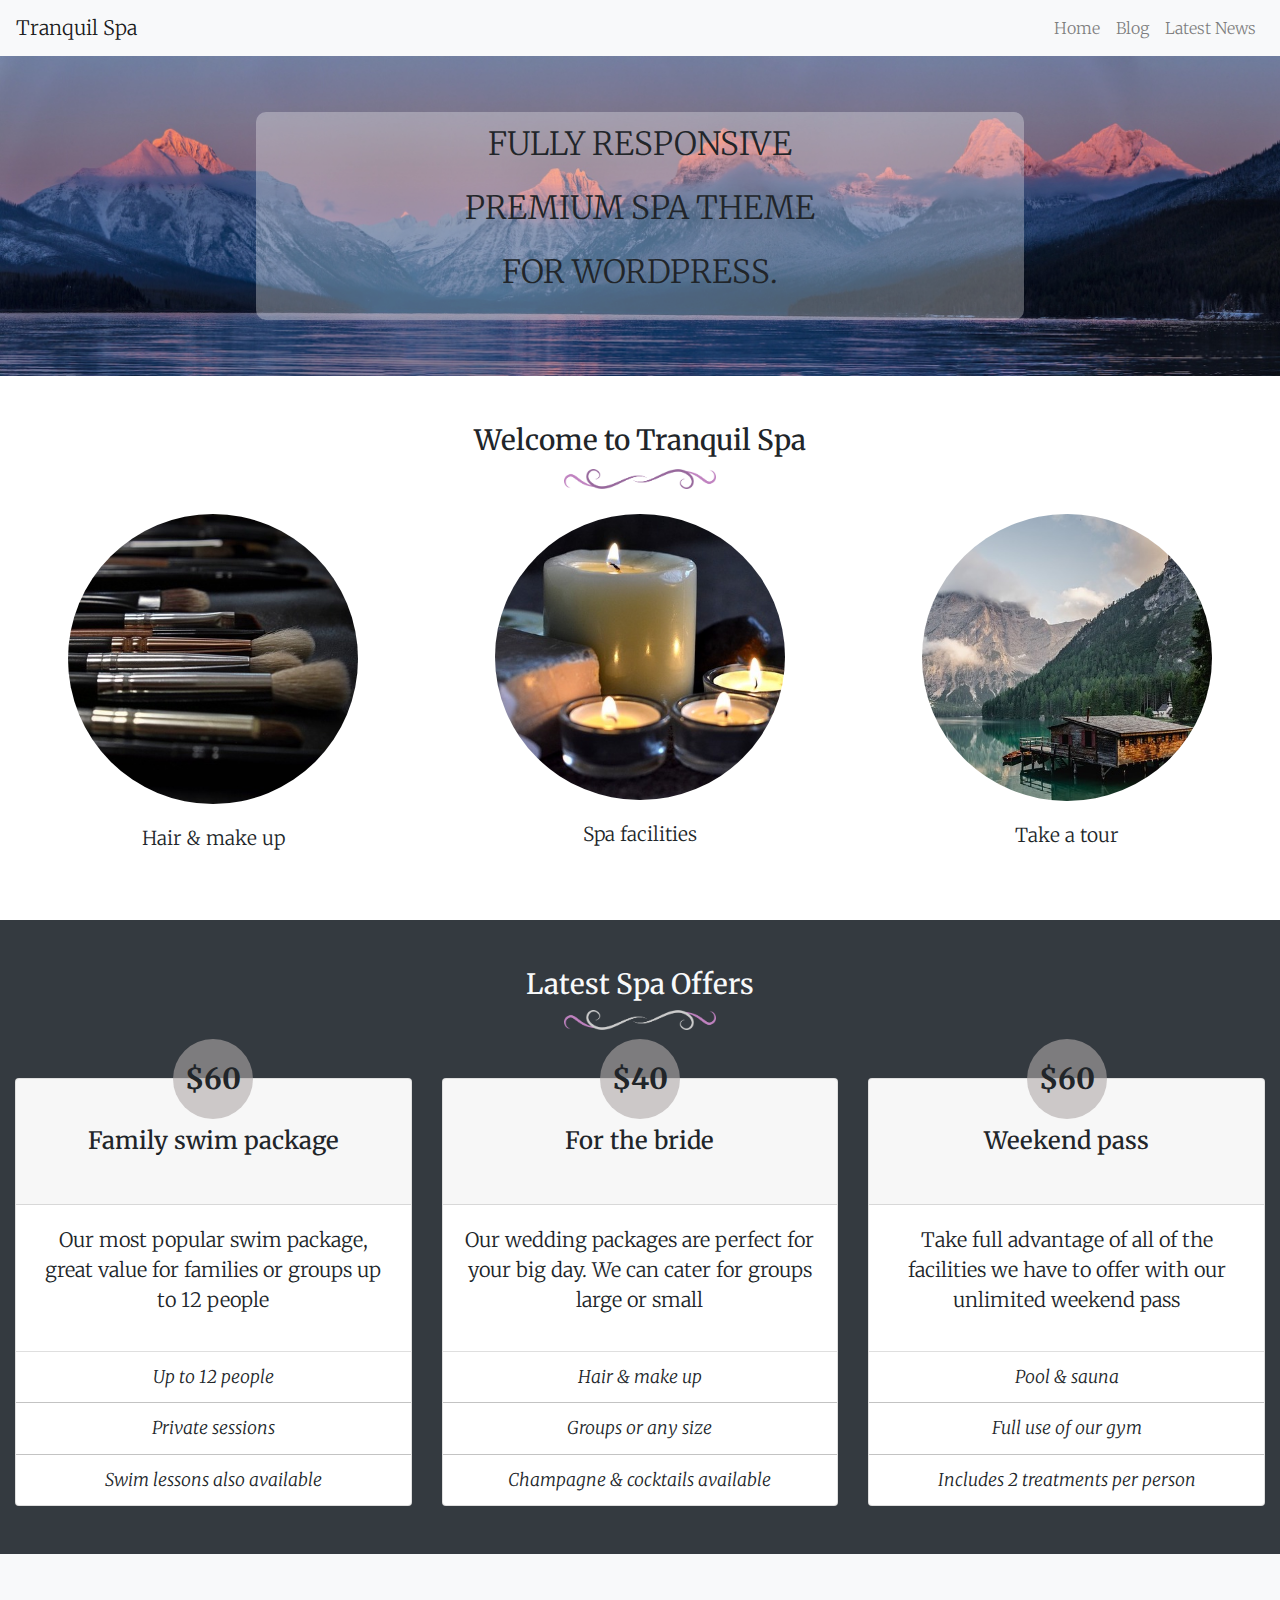
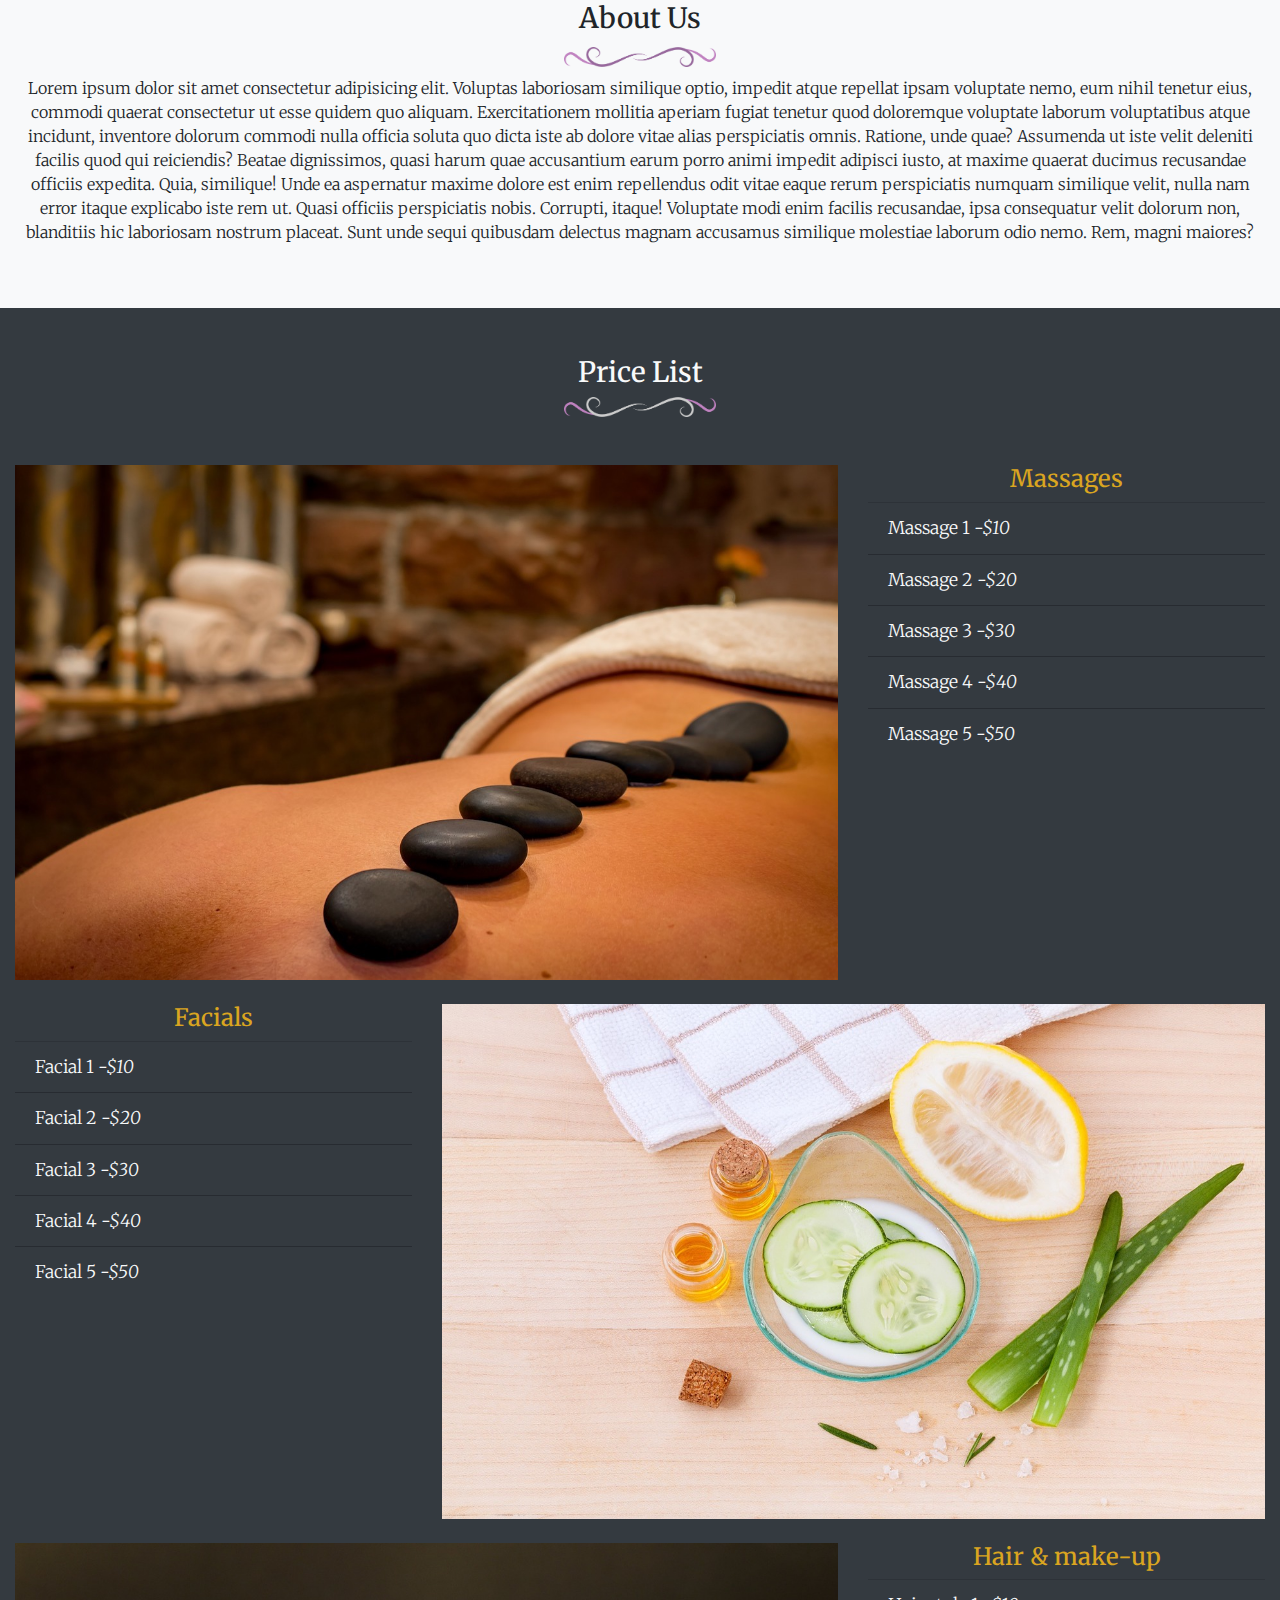
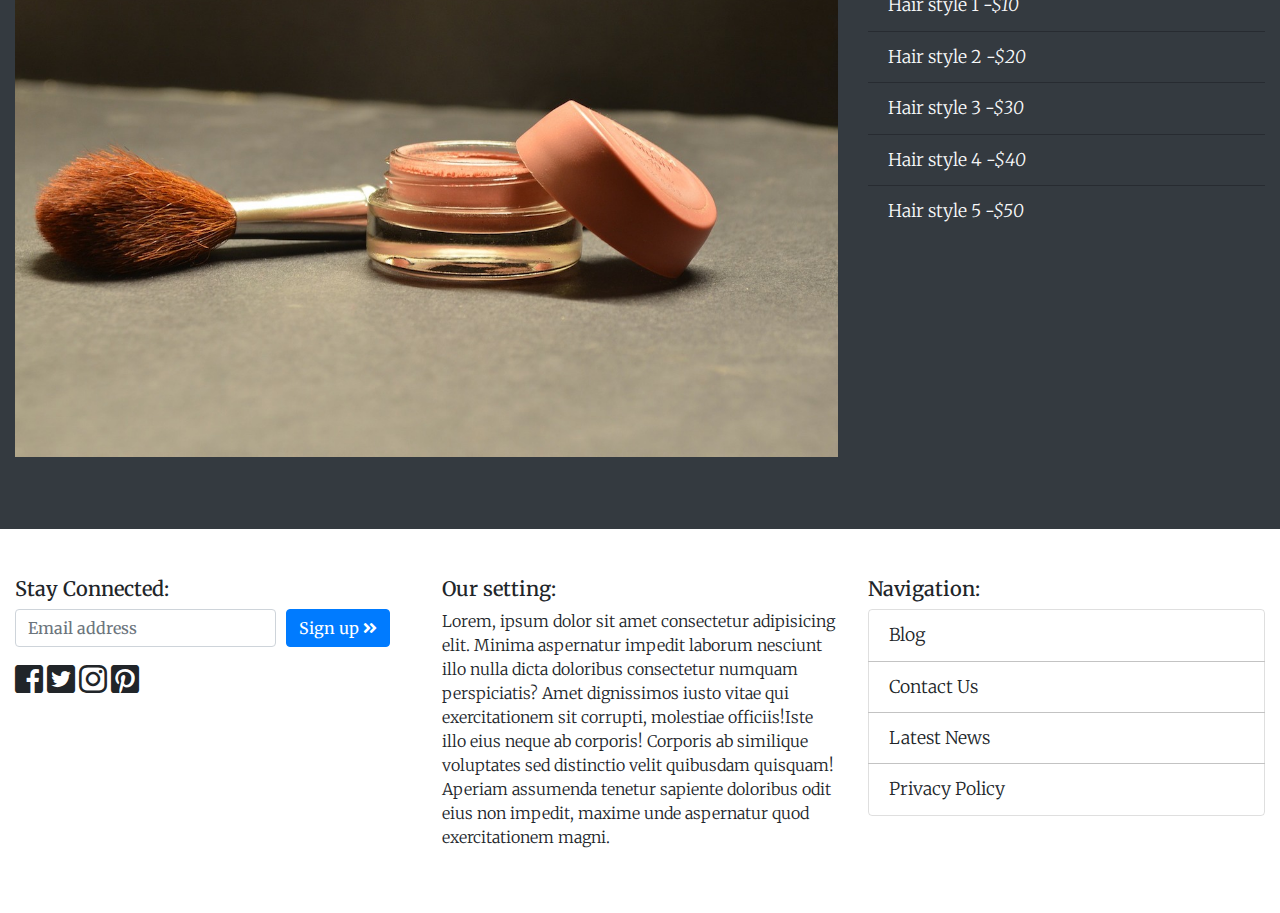
==== commit ab26f6e7: "Added custom Google fonts" ====
--- a/index.html
+++ b/index.html
@@ -6,6 +6,8 @@
     <meta name="viewport" content="width=device-width, initial-scale=1, shrink-to-fit=no">
     <!-- Bootstrap CSS -->
     <link rel="stylesheet" href="css/bootstrap.min.css">
+    <!-- Custom Fonts -->
+    <link href='http://fonts.googleapis.com/css?family=Merriweather:400,300,700' rel='stylesheet' type='text/css'>
     <!-- Fontawesome -->
     <link rel="stylesheet" href="css/fontawesome/css/all.min.css">
     <!-- Custom CSS -->
--- a/css/custom.css
+++ b/css/custom.css
@@ -1,5 +1,6 @@
 body {
   font-family: 'Merriweather', serif;
+  font-weight: 300;
 }
 
 img {
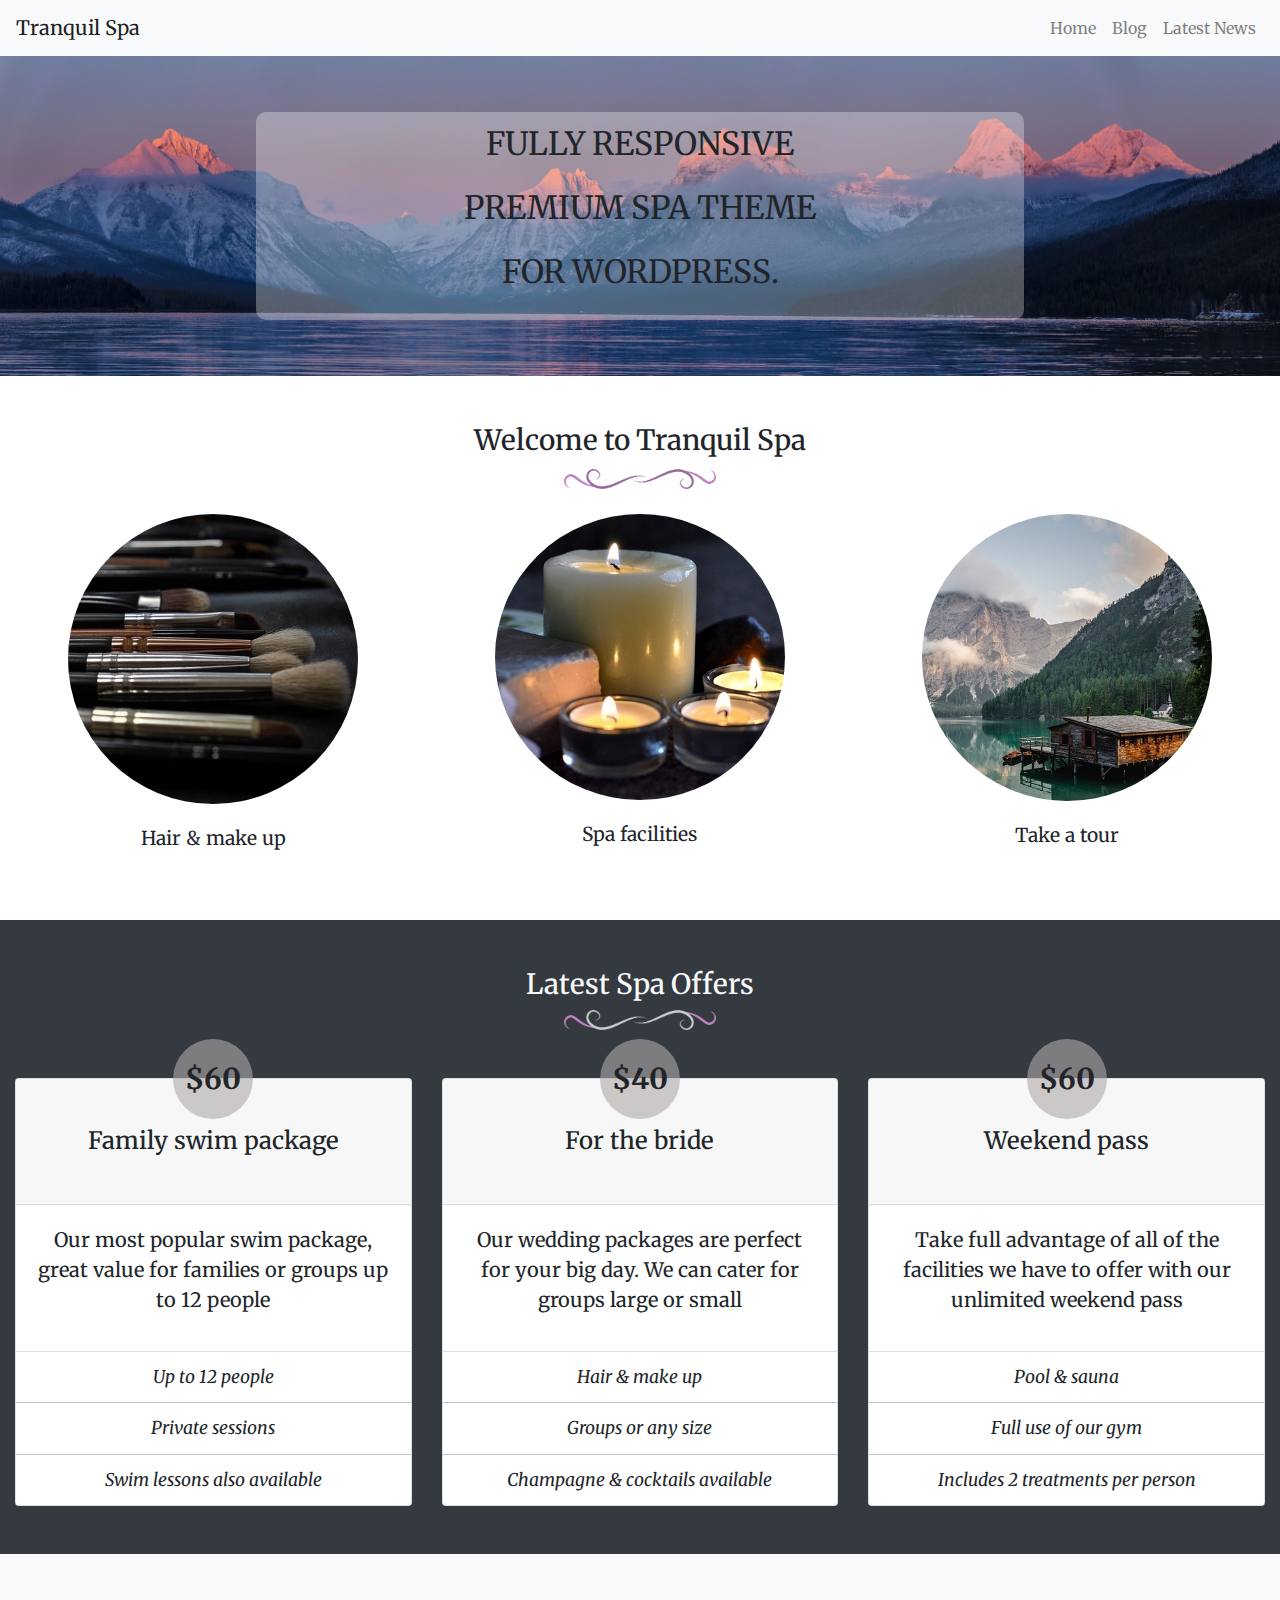
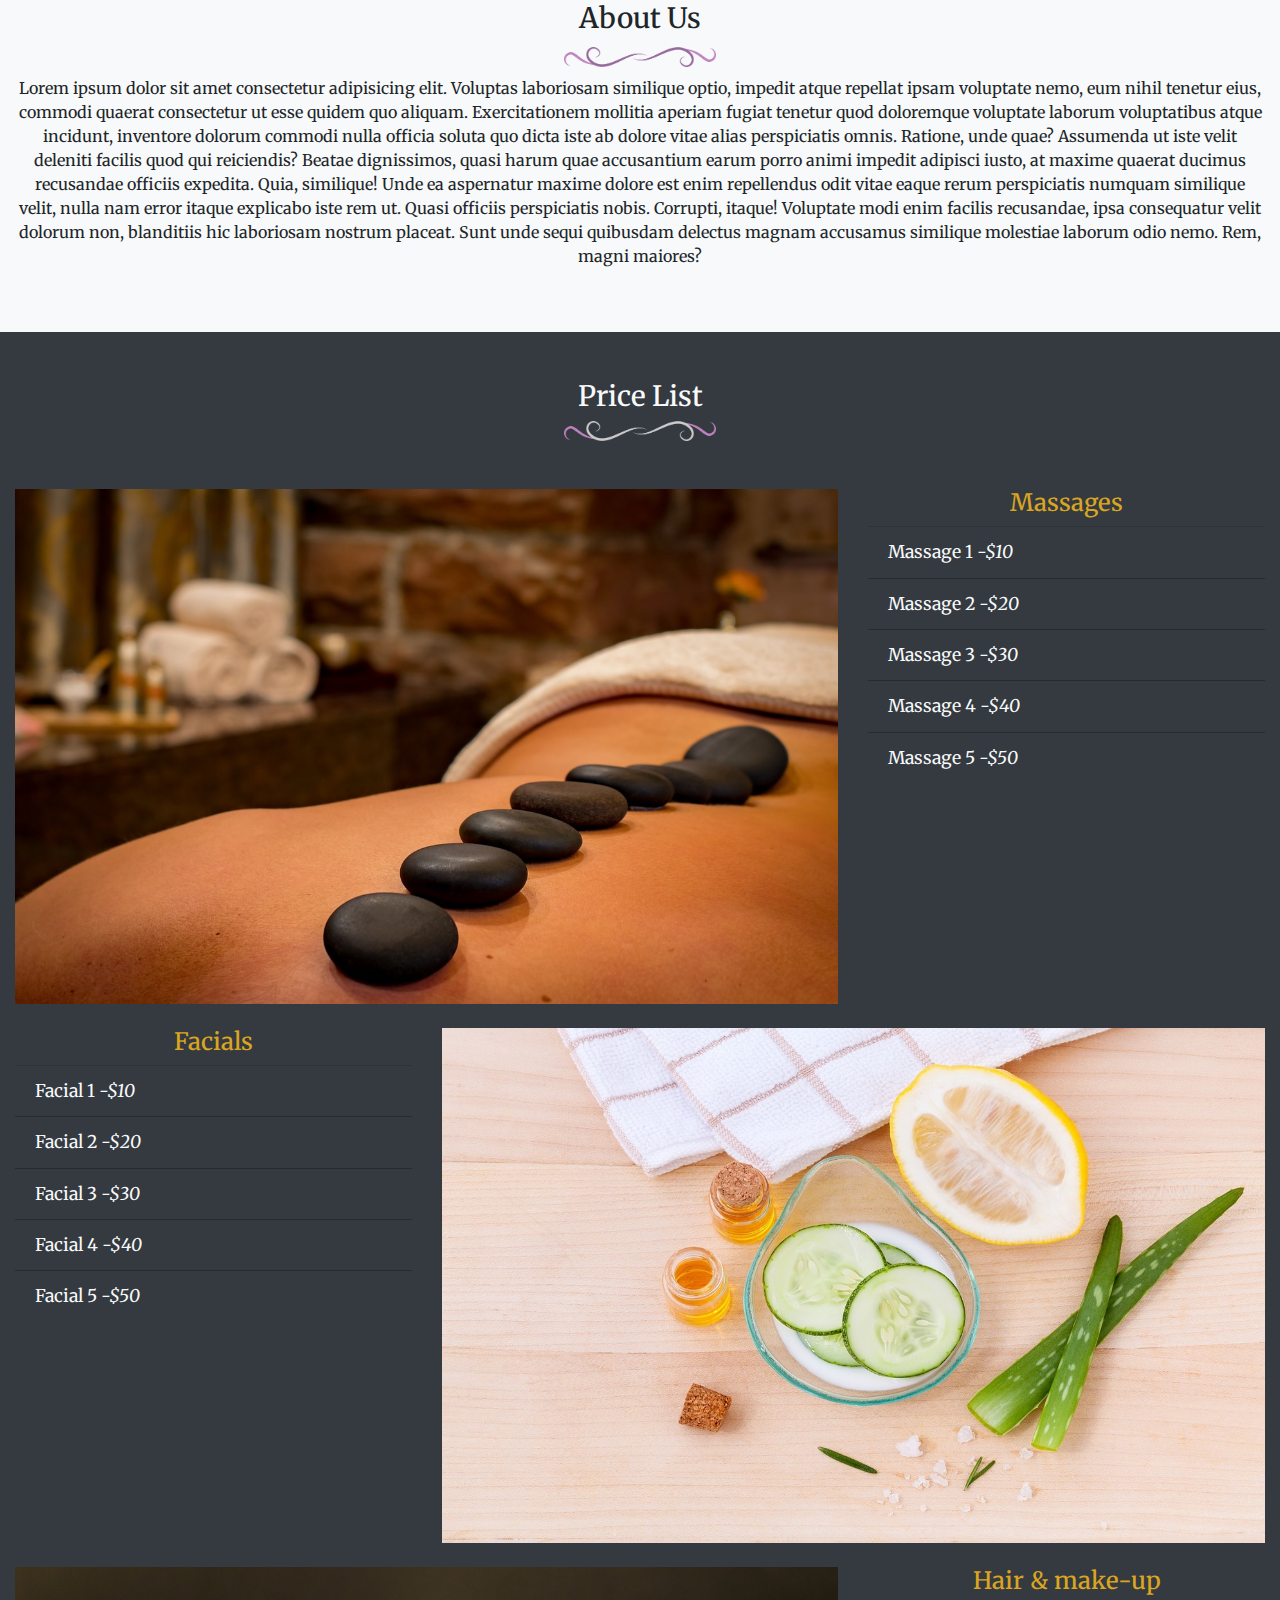
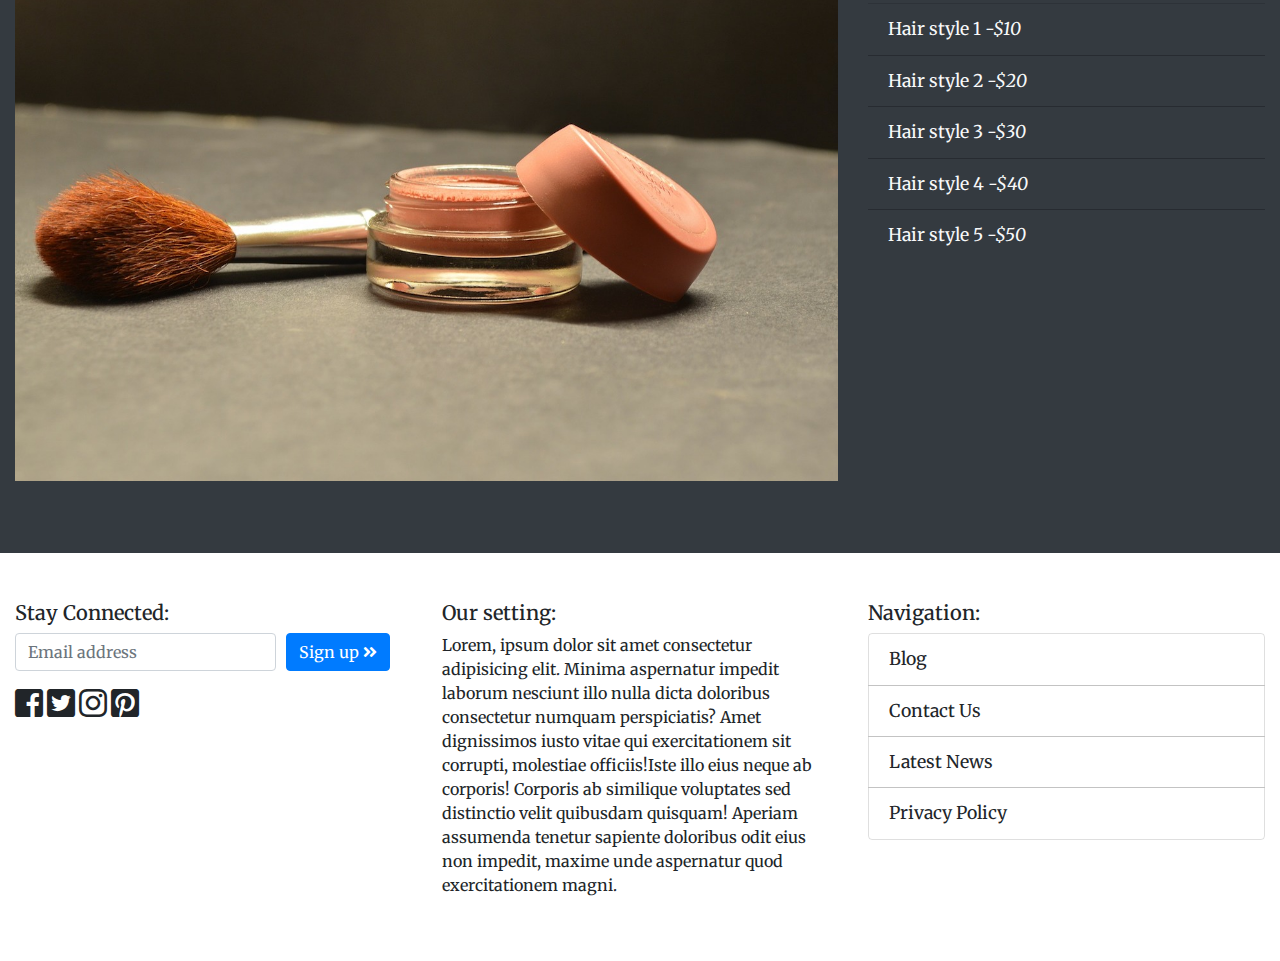
==== commit 56c930ab: "Changed Google font to be only light version" ====
--- a/index.html
+++ b/index.html
@@ -7,7 +7,7 @@
     <!-- Bootstrap CSS -->
     <link rel="stylesheet" href="css/bootstrap.min.css">
     <!-- Custom Fonts -->
-    <link href='http://fonts.googleapis.com/css?family=Merriweather:400,300,700' rel='stylesheet' type='text/css'>
+    <link href="https://fonts.googleapis.com/css?family=Merriweather:300" rel="stylesheet">
     <!-- Fontawesome -->
     <link rel="stylesheet" href="css/fontawesome/css/all.min.css">
     <!-- Custom CSS -->
--- a/css/custom.css
+++ b/css/custom.css
@@ -1,6 +1,5 @@
 body {
   font-family: 'Merriweather', serif;
-  font-weight: 300;
 }
 
 img {
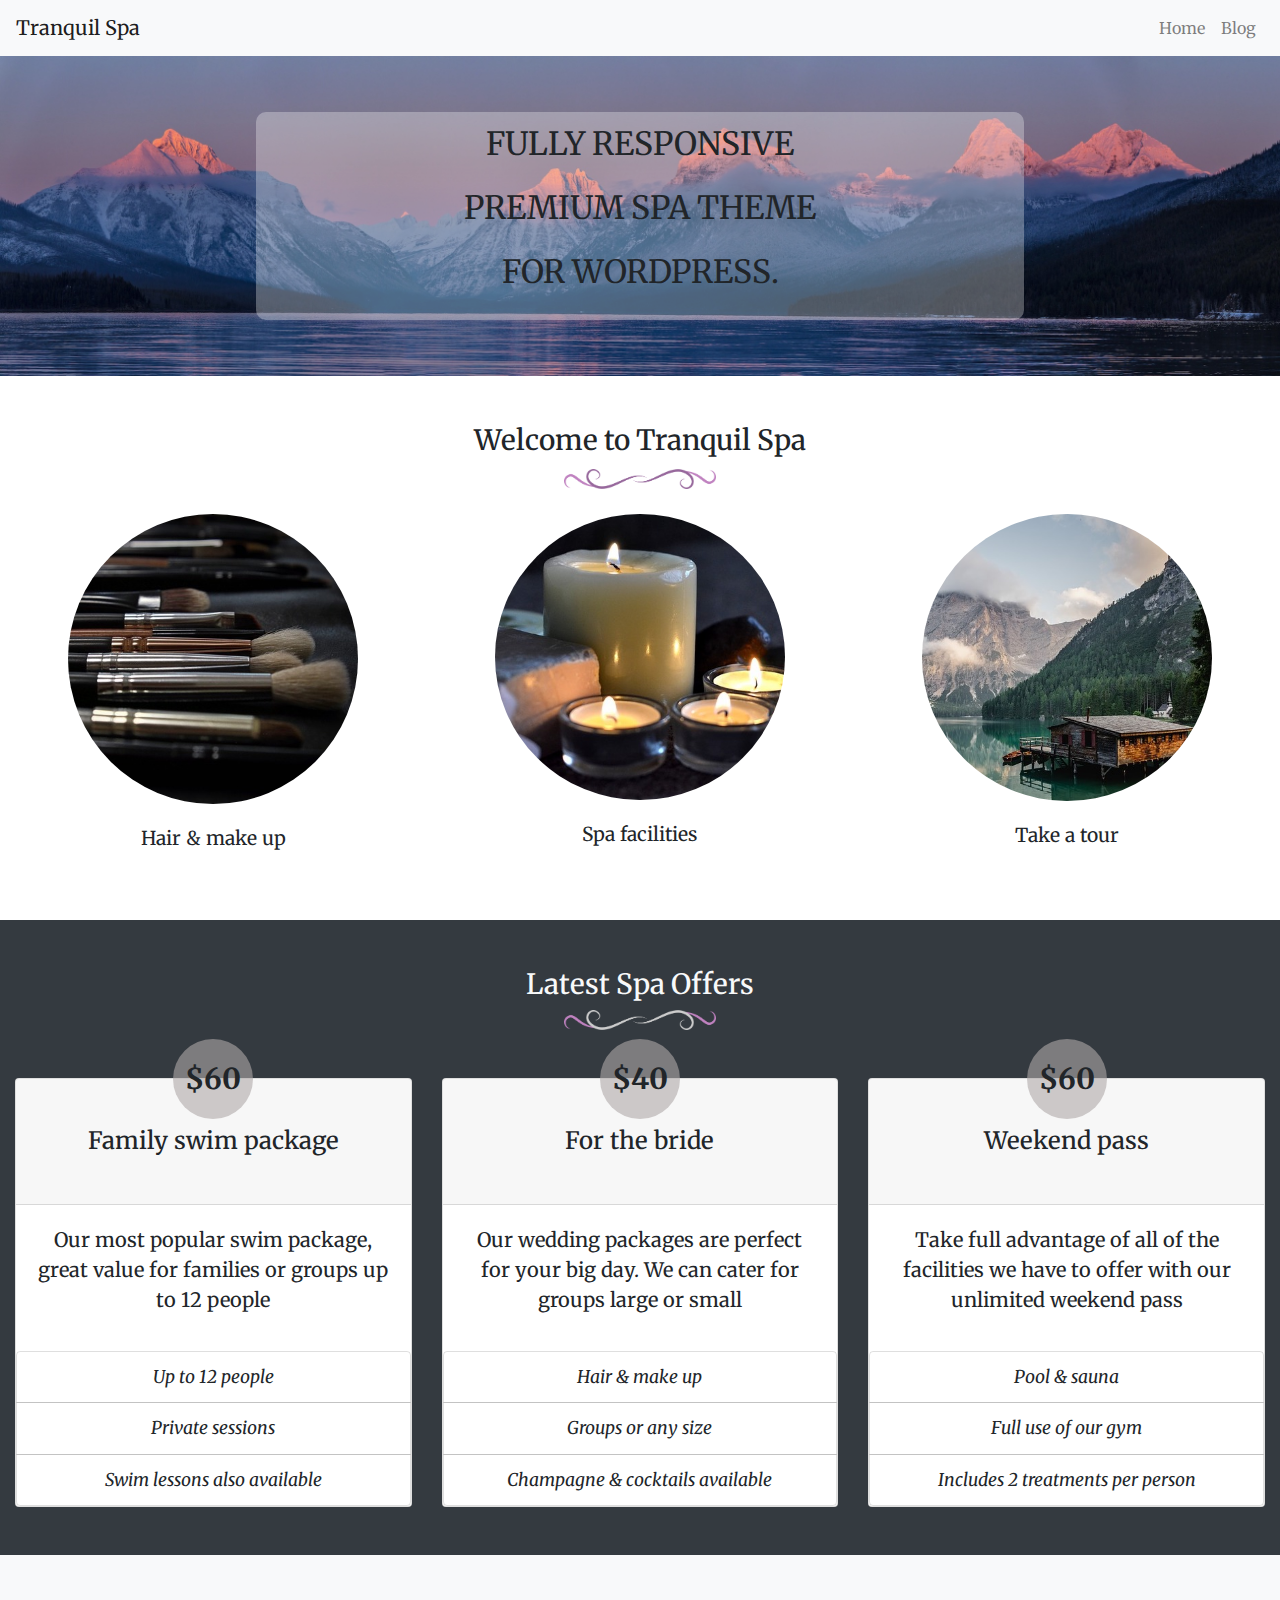
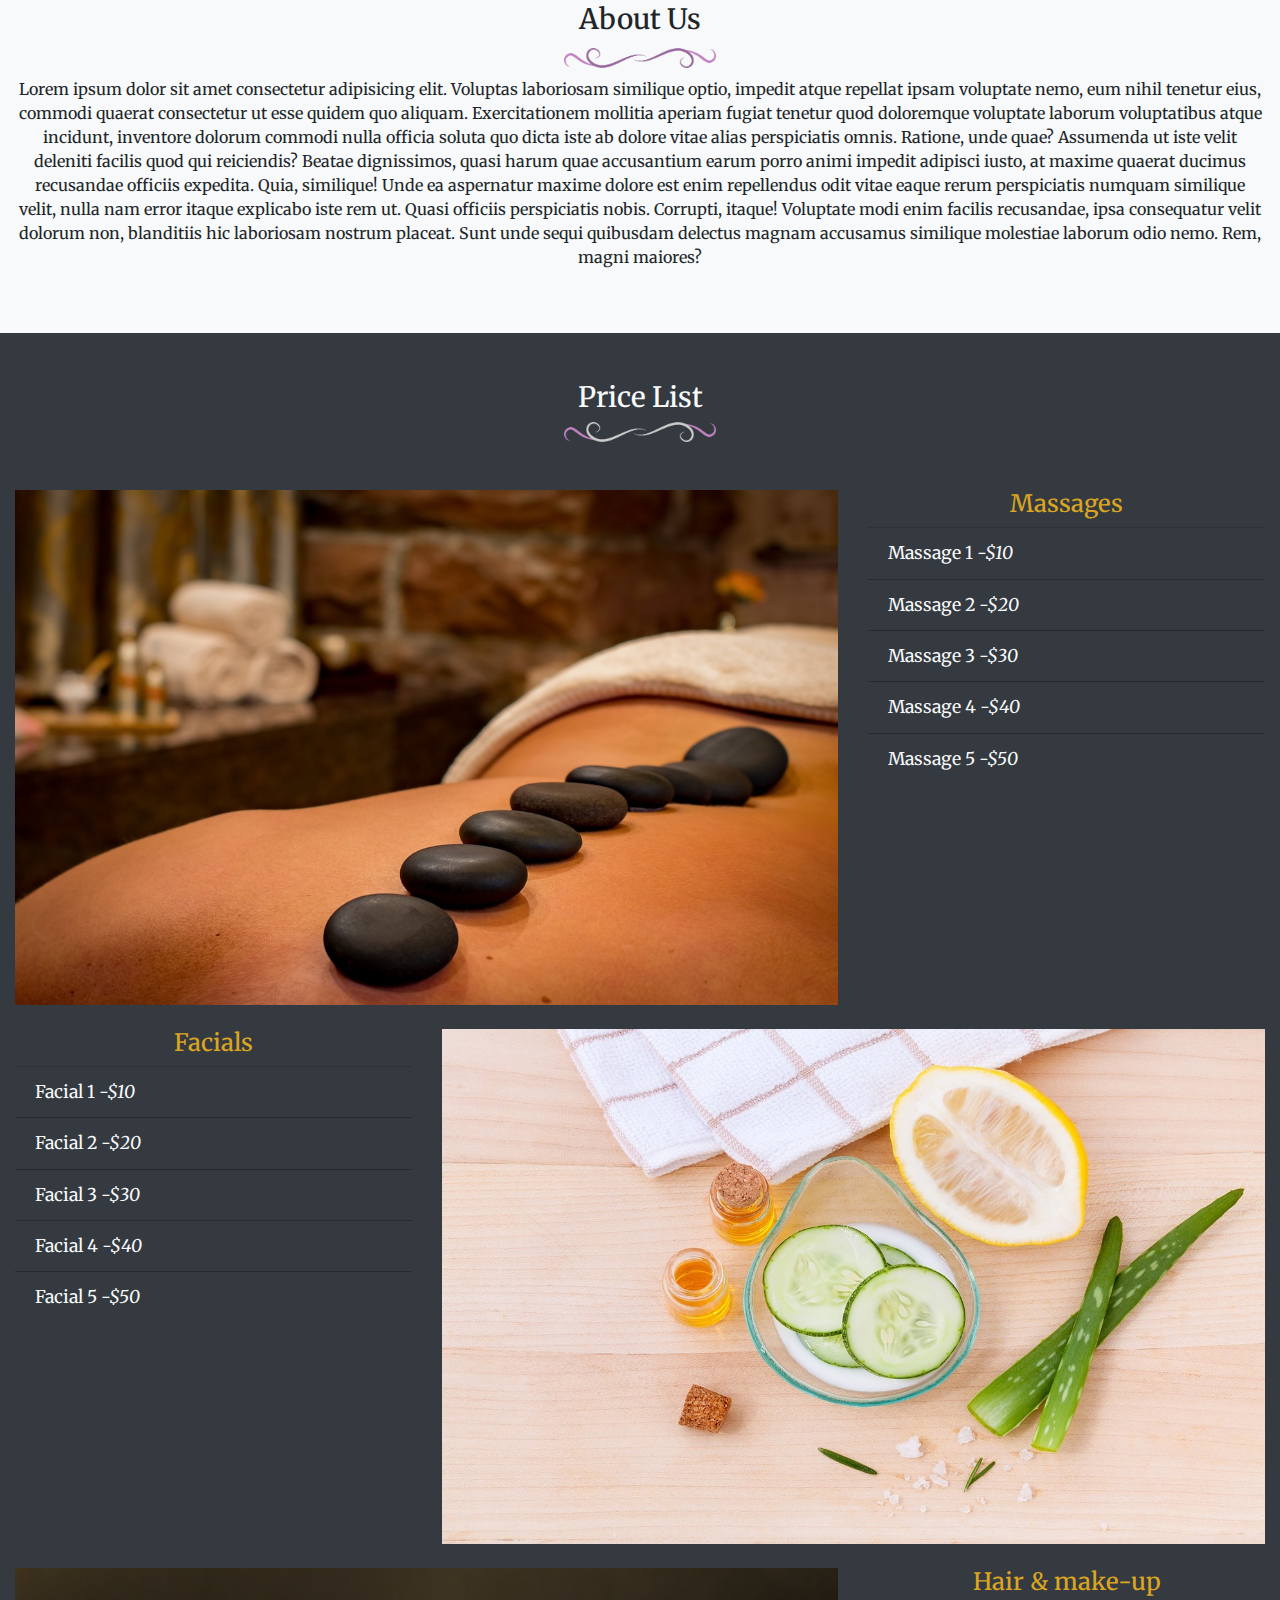
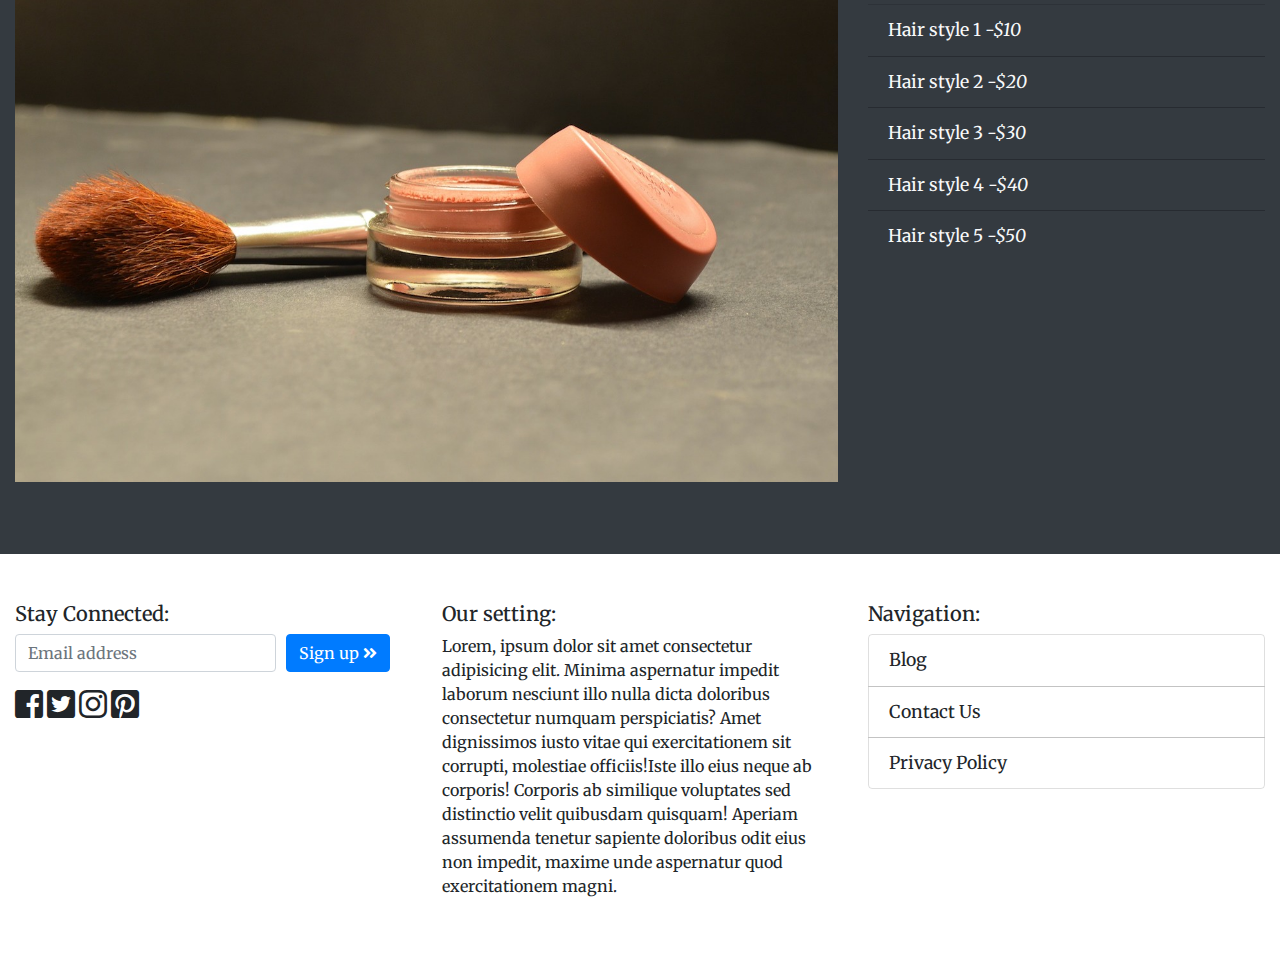
==== commit 1ff861ad: "finished version" ====
--- a/index.html
+++ b/index.html
@@ -1,270 +1,364 @@
-<!doctype html>
+<!DOCTYPE html>
 <html lang="en">
-  <head>
-    <!-- Required meta tags -->
-    <meta charset="utf-8">
-    <meta name="viewport" content="width=device-width, initial-scale=1, shrink-to-fit=no">
-    <!-- Bootstrap CSS -->
-    <link rel="stylesheet" href="css/bootstrap.min.css">
-    <!-- Custom Fonts -->
-    <link href="https://fonts.googleapis.com/css?family=Merriweather:300" rel="stylesheet">
-    <!-- Fontawesome -->
-    <link rel="stylesheet" href="css/fontawesome/css/all.min.css">
-    <!-- Custom CSS -->
-    <link href="css/custom.css" rel="stylesheet">
-    <title>Tranquil Spa V2</title>
-  </head>
-  <body>
-    <!-- ========== HEADER ========== -->
-    <header>
-      <nav class="navbar navbar-expand-lg navbar-light bg-light">
-        <a class="navbar-brand" href="#">Tranquil Spa</a>
-        <button class="navbar-toggler" type="button" data-toggle="collapse" data-target="#navbarNav" aria-controls="navbarNav" aria-expanded="false" aria-label="Toggle navigation">
-          <span class="navbar-toggler-icon"></span>
-        </button>
-        <div class="collapse navbar-collapse justify-content-end" id="navbarNav">
-          <ul class="navbar-nav">
-            <li class="nav-item">
-              <a class="nav-link" href="index.html">Home</a>
-            </li>
-            <li class="nav-item">
-              <a class="nav-link" href="blog.html">Blog</a>
-            </li>
-            <li class="nav-item">
-              <a class="nav-link" href="#">Latest News</a>
-            </li>
-          </ul>
-        </div>
-      </nav>
-
-      <!-- ========== FEATURE SECTION ========== -->
-      <section class="container-fluid">
-          <div class="row position-relative d-flex justify-content-center align-items-center text-center">
-              <img src="images/lake.jpg" alt="lake background" class="header_img">
-              <div class="position-absolute feature-bg">
-                  <p class="feature-text">FULLY RESPONSIVE<br> PREMIUM SPA THEME<br> FOR WORDPRESS.</p>
-              </div>
-          </div>
-      </section>
-    </header>
-
-     <!-- ========== WELCOME ========== -->
-      <div class="container-fluid text-center py-5">
-          <div class="row">
-              <div class="col-md-6 offset-md-3">
-                  <h3>Welcome to Tranquil Spa</h3>
-                  <img src="images/divider-purple.png" alt="divider" class="w-25">
-              </div><!-- /.col -->
-          </div><!-- /.row -->
-
-          <div class="row mt-4 d-flex justify-content-around">  
-              <div class="col-sm-3">
-                <img class="card-img-top rounded-circle" src="images/makeup.jpg" alt="Card image cap">
-                <div class="card-body">
-                  <p class="card-text">Hair &amp; make up</p>
-                </div>
-              </div>
-
-              <div class="col-sm-3">
-                <img class="card-img-top rounded-circle" src="images/candles.jpg" alt="Card image cap">
-                <div class="card-body">
-                  <p class="card-text">Spa facilities</p>
-                </div>
-              </div>
-
-              <div class="col-sm-3">
-                <img class="card-img-top rounded-circle" src="images/retreat.jpg" alt="Card image cap">
-                <div class="card-body">
-                  <p class="card-text">Take a tour</p>
-                </div>
-              </div> 
-          </div><!-- /.row -->
-      </div><!-- /.container -->
-
-     <!-- ========== LATEST OFFERS ========== -->
-      <div class="container-fluid text-center bg-dark py-5">
-          <div class="row">
-              <div class="col-md-6 offset-md-3">
-                  <h3 class="text-light">Latest Spa Offers</h3>
-                  <img src="images/divider-silver.png" alt="divider" class="pb-4 w-25">
-              </div><!-- /.col -->
-          </div><!-- /.row -->
-
-          <div class="row mt-4">      
-            <div class="col-sm-4">
-                <div class="card">
-                    <h4 class="card-header py-5">
-                      Family swim package <span class="font-weight-bold">$60</span>
-                    </h4>
-                    <div class="card-body">
-                      <blockquote class="blockquote mb-0">
-                        <p>Our most popular swim package, great value for families or groups up to 12 people</p>
-                      </blockquote>
-                    </div>
-                    <ul class="list-group list-group-flush">
-                      <li class="list-group-item font-italic">Up to 12 people</li>
-                      <li class="list-group-item font-italic">Private sessions</li>
-                      <li class="list-group-item font-italic">Swim lessons also available</li>
-                    </ul>
-                </div>
-            </div>
-            <div class="col-sm-4">
-                <div class="card">
-                    <h4 class="card-header py-5">
-                      For the bride <span class="font-weight-bold">$40</span>
-                    </h4>
-                    <div class="card-body">
-                      <blockquote class="blockquote mb-0">
-                        <p>Our wedding packages are perfect for your big day. We can cater for groups large or small</p>
-                      </blockquote>
-                    </div>
-                    <ul class="list-group list-group-flush">
-                      <li class="list-group-item font-italic">Hair &amp; make up</li>
-                      <li class="list-group-item font-italic">Groups or any size</li>
-                      <li class="list-group-item font-italic">Champagne &amp; cocktails available </li>
-                    </ul>
-                </div>
-            </div>
-            <div class="col-sm-4">
-                <div class="card">
-                    <h4 class="card-header py-5">
-                      Weekend pass <span class="font-weight-bold">$60</span>
-                    </h4>
-                    <div class="card-body">
-                      <blockquote class="blockquote mb-0">
-                        <p>Take full advantage of all of the facilities we have to offer with our unlimited weekend pass</p>
-                      </blockquote>
-                    </div>
-                    <ul class="list-group list-group-flush">
-                      <li class="list-group-item font-italic">Pool  &amp; sauna</li>
-                      <li class="list-group-item font-italic">Full use of our gym</li>
-                      <li class="list-group-item font-italic">Includes 2 treatments per person</li>
-                    </ul>
-                </div>
-            </div>
-                  
-          </div><!-- /.row -->
-      </div><!-- /.container -->
-
-      <!-- ========== ABOUT US SECTION ========== -->
-      <div class="container-fluid py-5 text-center bg-light">
-          <div class="row">
-              <div class="col-md-6 offset-md-3">
-                  <h3>About Us</h3>
-                  <img src="images/divider-purple.png" alt="divider" class="w-25">
-              </div><!-- /.col -->
-          </div><!-- /.row -->
-          <div class="row mt-2">
-            <div class="col">
-              <p class="text-center">Lorem ipsum dolor sit amet consectetur adipisicing elit. Voluptas laboriosam similique optio, impedit atque repellat ipsam voluptate nemo, eum nihil tenetur eius, commodi quaerat consectetur ut esse quidem quo aliquam.
-              Exercitationem mollitia aperiam fugiat tenetur quod doloremque voluptate laborum voluptatibus atque incidunt, inventore dolorum commodi nulla officia soluta quo dicta iste ab dolore vitae alias perspiciatis omnis. Ratione, unde quae?
-              Assumenda ut iste velit deleniti facilis quod qui reiciendis? Beatae dignissimos, quasi harum quae accusantium earum porro animi impedit adipisci iusto, at maxime quaerat ducimus recusandae officiis expedita. Quia, similique!
-              Unde ea aspernatur maxime dolore est enim repellendus odit vitae eaque rerum perspiciatis numquam similique velit, nulla nam error itaque explicabo iste rem ut. Quasi officiis perspiciatis nobis. Corrupti, itaque!
-              Voluptate modi enim facilis recusandae, ipsa consequatur velit dolorum non, blanditiis hic laboriosam nostrum placeat. Sunt unde sequi quibusdam delectus magnam accusamus similique molestiae laborum odio nemo. Rem, magni maiores?</p>
-            </div>
-          </div>
-      </div>
-
-      <!-- ========== PRICE LIST SECTION ========== -->
-      <div class="container-fluid py-5 bg-dark">
-          <div class="row">
-              <div class="col-md-6 offset-md-3 text-center">
-                  <h3 class="text-light">Price List</h3>
-                  <img src="images/divider-silver.png" alt="divider" class="pb-4 w-25">
-              </div><!-- /.col -->
-          </div><!-- /.row -->
-          <div class="row my-4">
-            <div class="col-sm-8">
-              <img src="images/massage.jpg" alt="">
-            </div>
-            <div class="col-sm-4">
-              <h4 class="title text-center">Massages</h4> 
-              <ul class="list-group list-group-flush text-light">
-                  <li class="list-group-item">Massage 1 <em>-$10</em></li>
-                  <li class="list-group-item">Massage 2 <em>-$20</em></li>
-                  <li class="list-group-item">Massage 3 <em>-$30</em></li>
-                  <li class="list-group-item">Massage 4 <em>-$40</em></li>
-                  <li class="list-group-item">Massage 5 <em>-$50</em></li>
-                </ul>
-            </div>
-          </div>
-          <div class="row my-4">
-            <div class="col-sm-4">
-                <h4 class="title text-center">Facials</h4> 
-                <ul class="list-group list-group-flush text-light">
-                  <li class="list-group-item">Facial 1 <em>-$10</em></li>
-                  <li class="list-group-item">Facial 2 <em>-$20</em></li>
-                  <li class="list-group-item">Facial 3 <em>-$30</em></li>
-                  <li class="list-group-item">Facial 4 <em>-$40</em></li>
-                  <li class="list-group-item">Facial 5 <em>-$50</em></li>
-                </ul>
-            </div>
-            <div class="col-sm-8">
-              <img src="images/facial.jpg" alt="">
-            </div>
-          </div>
-          <div class="row my-4">
-            <div class="col-sm-8">
-              <img src="images/cosmetics.jpg" alt="">
-            </div>
-            <div class="col-sm-4">
-                <h4 class="title text-center">Hair &amp; make-up</h4>
-                <ul class="list-group list-group-flush text-light">
-                  <li class="list-group-item">Hair style 1 <em>-$10</em></li>
-                  <li class="list-group-item">Hair style 2 <em>-$20</em></li>
-                  <li class="list-group-item">Hair style 3 <em>-$30</em></li>
-                  <li class="list-group-item">Hair style 4 <em>-$40</em></li>
-                  <li class="list-group-item">Hair style 5 <em>-$50</em></li>
-                </ul>
-            </div>
-          </div>
-      </div>
-
-      <!-- ========== FOOTER SECTION ========== -->
-      <footer class="container-fluid py-5">
-        <div class="row"> 
-          <div class="col-sm-4">
-            <h5>Stay Connected:</h5>
-            <form>
-              <div class="form-row form-group">
-                <div class="col-md-8">
-                  <input type="email" class="form-control" placeholder="Email address">
-                </div>
-                <div class="col-md-4">
-                    <button type="submit" class="btn btn-primary">Sign up <i class="fas fa-angle-double-right"></i></button>
-                </div>
-              </div>
-            </form>
-            <i class="fab fa-facebook-square fa-2x"></i>
-            <i class="fab fa-twitter-square fa-2x"></i>
-            <i class="fab fa-instagram fa-2x"></i>
-            <i class="fab fa-pinterest-square fa-2x"></i>
-          </div>
-          <div class="col-sm-4">
-              <h5>Our setting:</h5>
-              <p>Lorem, ipsum dolor sit amet consectetur adipisicing elit. Minima aspernatur impedit laborum nesciunt illo nulla dicta doloribus consectetur numquam perspiciatis? Amet dignissimos iusto vitae qui exercitationem sit corrupti, molestiae officiis!Iste illo eius neque ab corporis! Corporis ab similique voluptates sed distinctio velit quibusdam quisquam! Aperiam assumenda tenetur sapiente doloribus odit eius non impedit, maxime unde aspernatur quod exercitationem magni.</p>
-          </div>
-          <div class="col-sm-4">
-            <h5>Navigation:</h5>
-            <ul class="list-group">
-              <li class="list-group-item"><a href="blog.html">Blog</a></li>
-              <li class="list-group-item"><a href="contact.html">Contact Us</a></li>
-              <li class="list-group-item"><a href="">Latest News</a></li>
-              <li class="list-group-item"><a href="">Privacy Policy</a></li>
-            </ul>
-          </div>
-        </div>
-      </footer>
-
-
-
-    <!-- Optional JavaScript -->
-    <!-- jQuery first, then Popper.js, then Bootstrap JS -->
-    <script src="https://code.jquery.com/jquery-3.2.1.slim.min.js" integrity="sha384-KJ3o2DKtIkvYIK3UENzmM7KCkRr/rE9/Qpg6aAZGJwFDMVNA/GpGFF93hXpG5KkN" crossorigin="anonymous"></script>
-    <!-- Remove popper.js
-        Mention can leave in if you are creating a Bootstrap website which uses some
-        Bootstrap Javascript components such as tooltips and dropdown links  -->
-    <!-- <script src="https://cdnjs.cloudflare.com/ajax/libs/popper.js/1.12.9/umd/popper.min.js" integrity="sha384-ApNbgh9B+Y1QKtv3Rn7W3mgPxhU9K/ScQsAP7hUibX39j7fakFPskvXusvfa0b4Q" crossorigin="anonymous"></script> -->
-    <script src="js/bootstrap.min.js"></script>
-  </body>
-</html>+	<head>
+		<!-- Required meta tags -->
+		<meta charset="utf-8" />
+		<meta
+			name="viewport"
+			content="width=device-width, initial-scale=1, shrink-to-fit=no"
+		/>
+
+		<!-- Bootstrap CSS -->
+		<link rel="stylesheet" href="css/bootstrap.min.css" />
+
+		<!-- Custom Font -->
+		<link
+			href="https://fonts.googleapis.com/css?family=Merriweather:300"
+			rel="stylesheet"
+		/>
+
+		<!-- Fontawesome -->
+		<link rel="stylesheet" href="css/fontawesome/css/all.min.css" />
+
+		<!-- Custom CSS -->
+		<link href="css/custom.css" rel="stylesheet" />
+
+		<title>Tranquil Spa</title>
+	</head>
+	<body>
+		<!-- ========== HEADER ========== -->
+		<header>
+			<nav class="navbar navbar-expand-md navbar-light bg-light">
+				<a class="navbar-brand" href="">Tranquil Spa</a>
+				<button
+					class="navbar-toggler"
+					type="button"
+					data-toggle="collapse"
+					data-target="#navbarNav"
+				>
+					<span class="navbar-toggler-icon"></span>
+				</button>
+				<div
+					class="collapse navbar-collapse justify-content-end"
+					id="navbarNav"
+				>
+					<ul class="navbar-nav">
+						<li class="nav-item">
+							<a class="nav-link" href="index.html">Home</a>
+						</li>
+						<li class="nav-item">
+							<a class="nav-link" href="blog.html">Blog</a>
+						</li>
+					</ul>
+				</div>
+			</nav>
+
+			<!-- ========== FEATURE SECTION ========== -->
+			<section class="container-fluid">
+				<div
+					class="row position-relative d-flex justify-content-center align-items-center text-center"
+				>
+					<img src="images/lake.jpg" alt="lake background" class="header_img" />
+					<div class="position-absolute feature-bg">
+						<p class="feature-text">
+							FULLY RESPONSIVE<br />
+							PREMIUM SPA THEME<br />
+							FOR WORDPRESS.
+						</p>
+					</div>
+				</div>
+			</section>
+		</header>
+
+		<!-- ========== WELCOME ========== -->
+		<div class="container-fluid text-center py-5">
+			<div class="row">
+				<div class="col-md-6 offset-md-3">
+					<h3>Welcome to Tranquil Spa</h3>
+					<img src="images/divider-purple.png" alt="divider" class="w-25" />
+				</div>
+			</div>
+
+			<div class="row mt-4 d-flex justify-content-around">
+				<div class="col-sm-3">
+					<img
+						class="card-img-top rounded-circle"
+						src="images/makeup.jpg"
+						alt="Makeup image"
+					/>
+					<div class="card-body">
+						<p class="card-text">Hair &amp; make up</p>
+					</div>
+				</div>
+
+				<div class="col-sm-3">
+					<img
+						class="card-img-top rounded-circle"
+						src="images/candles.jpg"
+						alt="Candles image"
+					/>
+					<div class="card-body">
+						<p class="card-text">Spa facilities</p>
+					</div>
+				</div>
+
+				<div class="col-sm-3">
+					<img
+						class="card-img-top rounded-circle"
+						src="images/retreat.jpg"
+						alt="Retreat image"
+					/>
+					<div class="card-body">
+						<p class="card-text">Take a tour</p>
+					</div>
+				</div>
+			</div>
+		</div>
+		<!-- /.container -->
+
+		<!-- ========== LATEST OFFERS ========== -->
+		<div class="container-fluid text-center bg-dark py-5">
+			<div class="row">
+				<div class="col-md-6 offset-md-3">
+					<h3 class="text-light">Latest Spa Offers</h3>
+					<img
+						src="images/divider-silver.png"
+						alt="divider"
+						class="pb-4 w-25"
+					/>
+				</div>
+				<!-- /.col -->
+			</div>
+			<!-- /.row -->
+
+			<div class="row mt-4">
+				<div class="col-sm-4">
+					<div class="card">
+						<h4 class="card-header py-5">
+							Family swim package<span class="font-weight-bold">$60</span>
+						</h4>
+						<div class="card-body">
+							<blockquote class="blockquote mb-0">
+								<p>
+									Our most popular swim package, great value for families or
+									groups up to 12 people
+								</p>
+							</blockquote>
+						</div>
+						<ul class="list-group">
+							<li class="list-group-item font-italic">Up to 12 people</li>
+							<li class="list-group-item font-italic">Private sessions</li>
+							<li class="list-group-item font-italic">
+								Swim lessons also available
+							</li>
+						</ul>
+					</div>
+				</div>
+				<div class="col-sm-4">
+					<div class="card">
+						<h4 class="card-header py-5">
+							For the bride <span class="font-weight-bold">$40</span>
+						</h4>
+						<div class="card-body">
+							<blockquote class="blockquote mb-0">
+								<p>
+									Our wedding packages are perfect for your big day. We can
+									cater for groups large or small
+								</p>
+							</blockquote>
+						</div>
+						<ul class="list-group">
+							<li class="list-group-item font-italic">Hair &amp; make up</li>
+							<li class="list-group-item font-italic">Groups or any size</li>
+							<li class="list-group-item font-italic">
+								Champagne &amp; cocktails available
+							</li>
+						</ul>
+					</div>
+				</div>
+				<div class="col-sm-4">
+					<div class="card">
+						<h4 class="card-header py-5">
+							Weekend pass <span class="font-weight-bold">$60</span>
+						</h4>
+						<div class="card-body">
+							<blockquote class="blockquote mb-0">
+								<p>
+									Take full advantage of all of the facilities we have to offer
+									with our unlimited weekend pass
+								</p>
+							</blockquote>
+						</div>
+						<ul class="list-group">
+							<li class="list-group-item font-italic">Pool &amp; sauna</li>
+							<li class="list-group-item font-italic">Full use of our gym</li>
+							<li class="list-group-item font-italic">
+								Includes 2 treatments per person
+							</li>
+						</ul>
+					</div>
+				</div>
+			</div>
+			<!-- /.row -->
+		</div>
+		<!-- /.container -->
+
+		<!-- ========== ABOUT US SECTION ========== -->
+		<div class="container-fluid py-5 text-center bg-light">
+			<div class="row">
+				<div class="col-md-6 offset-md-3">
+					<h3>About Us</h3>
+					<img src="images/divider-purple.png" alt="divider" class="w-25" />
+				</div>
+				<!-- /.col -->
+			</div>
+			<!-- /.row -->
+			<div class="row mt-2">
+				<div class="col">
+					<p class="text-center">
+						Lorem ipsum dolor sit amet consectetur adipisicing elit. Voluptas
+						laboriosam similique optio, impedit atque repellat ipsam voluptate
+						nemo, eum nihil tenetur eius, commodi quaerat consectetur ut esse
+						quidem quo aliquam. Exercitationem mollitia aperiam fugiat tenetur
+						quod doloremque voluptate laborum voluptatibus atque incidunt,
+						inventore dolorum commodi nulla officia soluta quo dicta iste ab
+						dolore vitae alias perspiciatis omnis. Ratione, unde quae? Assumenda
+						ut iste velit deleniti facilis quod qui reiciendis? Beatae
+						dignissimos, quasi harum quae accusantium earum porro animi impedit
+						adipisci iusto, at maxime quaerat ducimus recusandae officiis
+						expedita. Quia, similique! Unde ea aspernatur maxime dolore est enim
+						repellendus odit vitae eaque rerum perspiciatis numquam similique
+						velit, nulla nam error itaque explicabo iste rem ut. Quasi officiis
+						perspiciatis nobis. Corrupti, itaque! Voluptate modi enim facilis
+						recusandae, ipsa consequatur velit dolorum non, blanditiis hic
+						laboriosam nostrum placeat. Sunt unde sequi quibusdam delectus
+						magnam accusamus similique molestiae laborum odio nemo. Rem, magni
+						maiores?
+					</p>
+				</div>
+			</div>
+		</div>
+
+		<!-- ========== PRICE LIST SECTION ========== -->
+		<div class="container-fluid py-5 bg-dark">
+			<div class="row">
+				<div class="col-md-6 offset-md-3 text-center">
+					<h3 class="text-light">Price List</h3>
+					<img
+						src="images/divider-silver.png"
+						alt="divider"
+						class="pb-4 w-25"
+					/>
+				</div>
+				<!-- /.col -->
+			</div>
+			<!-- /.row -->
+			<div class="row my-4">
+				<div class="col-sm-8">
+					<img src="images/massage.jpg" alt="" />
+				</div>
+				<div class="col-sm-4">
+					<h4 class="title text-center">Massages</h4>
+					<ul class="list-group list-group-flush text-light">
+						<li class="list-group-item">Massage 1 <em>-$10</em></li>
+						<li class="list-group-item">Massage 2 <em>-$20</em></li>
+						<li class="list-group-item">Massage 3 <em>-$30</em></li>
+						<li class="list-group-item">Massage 4 <em>-$40</em></li>
+						<li class="list-group-item">Massage 5 <em>-$50</em></li>
+					</ul>
+				</div>
+			</div>
+			<div class="row my-4">
+				<div class="col-sm-4">
+					<h4 class="title text-center">Facials</h4>
+					<ul class="list-group list-group-flush text-light">
+						<li class="list-group-item">Facial 1 <em>-$10</em></li>
+						<li class="list-group-item">Facial 2 <em>-$20</em></li>
+						<li class="list-group-item">Facial 3 <em>-$30</em></li>
+						<li class="list-group-item">Facial 4 <em>-$40</em></li>
+						<li class="list-group-item">Facial 5 <em>-$50</em></li>
+					</ul>
+				</div>
+				<div class="col-sm-8">
+					<img src="images/facial.jpg" alt="" />
+				</div>
+			</div>
+			<div class="row my-4">
+				<div class="col-sm-8">
+					<img src="images/cosmetics.jpg" alt="" />
+				</div>
+				<div class="col-sm-4">
+					<h4 class="title text-center">Hair &amp; make-up</h4>
+					<ul class="list-group list-group-flush text-light">
+						<li class="list-group-item">Hair style 1 <em>-$10</em></li>
+						<li class="list-group-item">Hair style 2 <em>-$20</em></li>
+						<li class="list-group-item">Hair style 3 <em>-$30</em></li>
+						<li class="list-group-item">Hair style 4 <em>-$40</em></li>
+						<li class="list-group-item">Hair style 5 <em>-$50</em></li>
+					</ul>
+				</div>
+			</div>
+		</div>
+
+		<!-- ========== FOOTER SECTION ========== -->
+		<footer class="container-fluid py-5">
+			<div class="row">
+				<div class="col-sm-4">
+					<h5>Stay Connected:</h5>
+					<form>
+						<div class="form-row form-group">
+							<div class="col-md-8">
+								<input
+									type="email"
+									class="form-control"
+									placeholder="Email address"
+								/>
+							</div>
+							<div class="col-md-4">
+								<button type="submit" class="btn btn-primary">
+									Sign up <i class="fas fa-angle-double-right"></i>
+								</button>
+							</div>
+						</div>
+					</form>
+					<i class="fab fa-facebook-square fa-2x"></i>
+					<i class="fab fa-twitter-square fa-2x"></i>
+					<i class="fab fa-instagram fa-2x"></i>
+					<i class="fab fa-pinterest-square fa-2x"></i>
+				</div>
+				<div class="col-sm-4">
+					<h5>Our setting:</h5>
+					<p>
+						Lorem, ipsum dolor sit amet consectetur adipisicing elit. Minima
+						aspernatur impedit laborum nesciunt illo nulla dicta doloribus
+						consectetur numquam perspiciatis? Amet dignissimos iusto vitae qui
+						exercitationem sit corrupti, molestiae officiis!Iste illo eius neque
+						ab corporis! Corporis ab similique voluptates sed distinctio velit
+						quibusdam quisquam! Aperiam assumenda tenetur sapiente doloribus
+						odit eius non impedit, maxime unde aspernatur quod exercitationem
+						magni.
+					</p>
+				</div>
+				<div class="col-sm-4">
+					<h5>Navigation:</h5>
+					<ul class="list-group">
+						<li class="list-group-item"><a href="blog.html">Blog</a></li>
+						<li class="list-group-item">
+							<a href="contact.html">Contact Us</a>
+						</li>
+						<li class="list-group-item"><a href="">Privacy Policy</a></li>
+					</ul>
+				</div>
+			</div>
+		</footer>
+
+		<!-- Optional JavaScript -->
+		<!-- jQuery first, then Popper.js, then Bootstrap JS -->
+		<script
+			src="https://code.jquery.com/jquery-3.3.1.slim.min.js"
+			integrity="sha384-q8i/X+965DzO0rT7abK41JStQIAqVgRVzpbzo5smXKp4YfRvH+8abtTE1Pi6jizo"
+			crossorigin="anonymous"
+		></script>
+		<script src="js/bootstrap.min.js"></script>
+	</body>
+</html>
